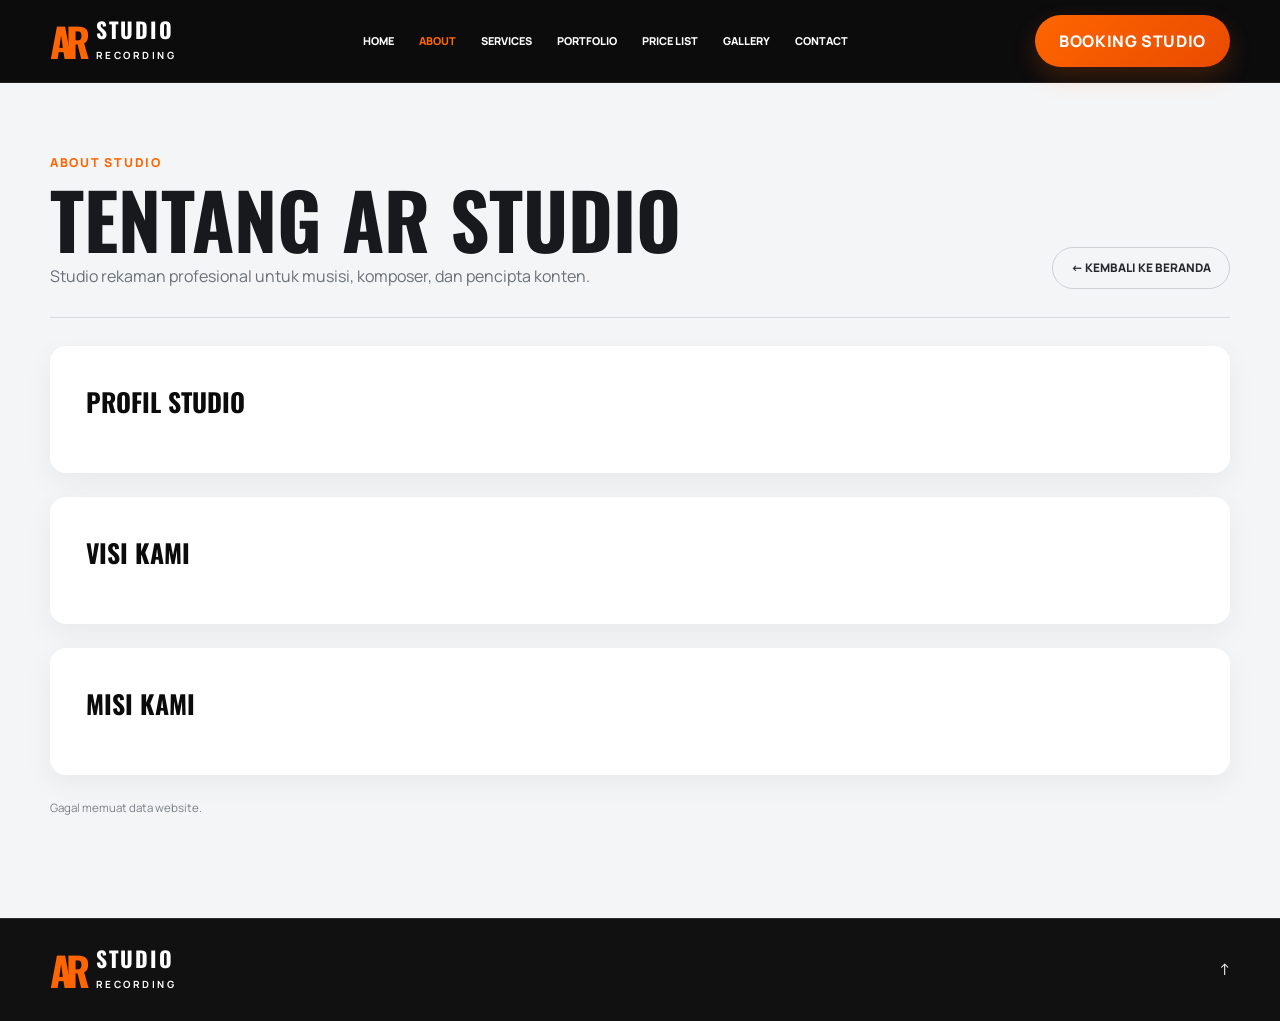
==== about/index.html @ 88e1ffb1 "Add files via upload" ====
<!DOCTYPE html>
<html lang="id">
<head>
  <meta charset="UTF-8">
  <meta name="viewport" content="width=device-width,initial-scale=1,viewport-fit=cover">
  <meta name="theme-color" content="#090909">
  <meta name="description" content="Tentang AR Studio Recording Cirebon.">
  <title>About | AR Studio Recording</title>
  <link rel="preconnect" href="https://fonts.googleapis.com">
  <link rel="preconnect" href="https://fonts.gstatic.com" crossorigin>
  <link href="https://fonts.googleapis.com/css2?family=Manrope:wght@400;500;600;700;800&family=Oswald:wght@500;600;700&display=swap" rel="stylesheet">
  <link rel="stylesheet" href="../css/style.css">
</head>
<body data-page="about" id="top"><div class="loader" id="loader"><div class="loader-mark">AR <small>STUDIO</small></div></div>
<header><div class="wrap nav">
<a class="logo" href="../index.html"><b>AR</b><span>STUDIO<br><small>RECORDING</small></span></a>
<nav class="nav-links" id="navLinks">
<a href="../index.html">Home</a><a class="active" href="../about/">About</a><a href="../services/">Services</a><a href="../portfolio/">Portfolio</a><a href="../prices/">Price List</a><a href="../gallery/">Gallery</a><a href="../index.html#contact">Contact</a>
</nav>
<a class="nav-cta" href="../index.html#booking">Booking Studio</a><button class="menu-btn" id="menuBtn" aria-label="Buka menu">☰</button>
</div></header>
<main class="page-main"><div class="wrap"><div class="detail-hero"><div><div class="eyebrow">About Studio</div><h1>Tentang AR Studio</h1><p>Studio rekaman profesional untuk musisi, komposer, dan pencipta konten.</p></div><a class="back-button" href="../index.html#about">← Kembali ke beranda</a></div><div class="about-detail-card"><h3>Profil Studio</h3><p id="aboutFullDetail"></p></div><div class="about-detail-card"><h3>Visi Kami</h3><p id="aboutVisionText"></p></div><div class="about-detail-card"><h3>Misi Kami</h3><p id="aboutMissionText"></p></div><p class="data-status" id="dataStatus"></p></div></main>
<footer><div class="wrap footer-row"><a class="logo" href="../index.html"><b>AR</b><span>STUDIO<br><small>RECORDING</small></span></a><p id="footerText"></p><a class="socials" href="#top"><span>↑</span></a></div></footer>
<script src="../config.js"></script>
<script src="../js/app.js"></script>
</body></html>
---- css/style.css ----
:root{--orange:#ff6500;--orange2:#ff8a1f;--ink:#0b0b0c;--panel:#151515;--paper:#f4f5f6;--muted:#aaa;--line:rgba(255,255,255,.12);--radius:18px;--shadow:0 18px 55px rgba(0,0,0,.2)}
    *{box-sizing:border-box}html{scroll-behavior:smooth}body{margin:0;background:var(--ink);color:#fff;font-family:Manrope,Arial,sans-serif;line-height:1.55}body.loading{overflow:hidden}a{color:inherit;text-decoration:none}button,input,select,textarea{font:inherit}button{cursor:pointer}.wrap{width:min(1180px,calc(100% - 40px));margin:auto}.section{padding:82px 0}.eyebrow{color:var(--orange);font-size:.77rem;font-weight:800;letter-spacing:.14em;text-transform:uppercase}.section-head{display:flex;align-items:end;justify-content:space-between;gap:24px;margin-bottom:30px}.section-title{font-family:Oswald,sans-serif;font-size:clamp(2rem,4vw,3.1rem);line-height:1;text-transform:uppercase;margin:8px 0 0}.section-copy{color:#687078;max-width:540px}.link-arrow{color:var(--orange);font-size:.8rem;font-weight:800;text-transform:uppercase;letter-spacing:.08em;white-space:nowrap}.link-arrow:hover{color:var(--orange2)}
    .loader{position:fixed;inset:0;z-index:1000;background:#080808;display:grid;place-items:center;transition:.45s}.loader.hidden{opacity:0;visibility:hidden}.loader-mark{font-family:Oswald;font-size:2.3rem;font-weight:800;color:var(--orange);animation:pulse 1s infinite alternate}.loader-mark small{color:#fff;font-size:.8rem;letter-spacing:.2em}@keyframes pulse{to{opacity:.45;transform:scale(.98)}}
    header{position:absolute;z-index:20;top:0;left:0;right:0;border-bottom:1px solid rgba(255,255,255,.08)}.nav{height:82px;display:flex;align-items:center;justify-content:space-between;gap:22px}.logo{display:flex;align-items:center;font-family:Oswald;font-size:1.35rem;font-weight:700;line-height:.9;letter-spacing:.08em}.logo b{color:var(--orange);font-size:2.5rem;letter-spacing:-.15em;margin-right:12px}.logo small{font:700 .62rem Manrope;letter-spacing:.25em}.nav-links{display:flex;align-items:center;gap:25px;font-size:.68rem;font-weight:800;text-transform:uppercase}.nav-links a:hover,.nav-links a.active{color:var(--orange)}.nav-cta,.btn-primary{border:0;border-radius:999px;background:linear-gradient(135deg,var(--orange),#e94b00);color:#fff;font-weight:800;text-transform:uppercase;letter-spacing:.04em;padding:14px 24px;box-shadow:0 10px 25px rgba(255,101,0,.2)}.menu-btn{display:none;background:none;border:0;color:#fff;font-size:1.7rem}
    .hero{min-height:730px;display:flex;align-items:center;position:relative;background:#080808 center/cover no-repeat;isolation:isolate}.hero:before{content:"";position:absolute;inset:0;z-index:-1;background:linear-gradient(90deg,rgba(0,0,0,.96) 0%,rgba(0,0,0,.75) 43%,rgba(0,0,0,.1) 82%),linear-gradient(0deg,#0b0b0c 0%,transparent 30%)}.hero-content{padding-top:92px;max-width:650px}.hero h1{font-family:Oswald,sans-serif;font-size:clamp(3.1rem,7vw,6rem);line-height:.93;letter-spacing:.005em;margin:15px 0 22px;text-transform:uppercase}.hero h1 span{color:var(--orange)}.hero p{font-size:1.06rem;color:#e4e4e4;max-width:500px}.hero-actions{display:flex;gap:14px;flex-wrap:wrap;margin-top:30px}.btn-ghost{border:1px solid rgba(255,255,255,.65);border-radius:999px;background:rgba(0,0,0,.25);color:#fff;padding:13px 23px;font-weight:800;text-transform:uppercase;font-size:.77rem}.btn-ghost:hover{border-color:var(--orange);color:var(--orange)}
    .service-strip{margin-top:-1px;background:linear-gradient(90deg,#121212,#242424,#121212);border-top:1px solid var(--line);border-bottom:1px solid var(--line)}.services{display:grid;grid-template-columns:repeat(5,1fr);padding:24px 0}.service-item{display:grid;grid-template-columns:42px 1fr;gap:13px;padding:7px 24px;border-right:1px solid var(--line)}.service-item:last-child{border:0}.service-icon{color:var(--orange);font-size:1.8rem}.service-item h3{font-size:.8rem;text-transform:uppercase;margin:0 0 6px}.service-item p{font-size:.68rem;color:#c3c3c3;margin:0}
    .portfolio{background:var(--paper);color:#17191c}.portfolio-grid{display:grid;grid-template-columns:1fr 1fr;gap:42px}.subheading{display:flex;align-items:center;justify-content:space-between;border-bottom:1px solid #d5d8dc;padding-bottom:14px;margin-bottom:10px}.subheading h3{font-family:Oswald;font-size:1.35rem;text-transform:uppercase;margin:0}.audio-list{display:grid;gap:6px}.audio-card{display:grid;grid-template-columns:100px 50px 1fr auto;align-items:center;min-height:92px;background:#fff;border:1px solid #dfe2e5;border-radius:10px;overflow:hidden}.audio-cover{width:100%;height:100%;object-fit:cover}.play-audio{width:36px;height:36px;border-radius:50%;border:0;background:var(--orange);color:#fff;margin:auto;display:grid;place-items:center}.audio-info h4{margin:0;font-size:.9rem}.audio-info p{margin:2px 0;color:#777;font-size:.75rem}.waveform{height:22px;margin-top:7px;opacity:.36;background:repeating-linear-gradient(90deg,#222 0 2px,transparent 2px 5px);clip-path:polygon(0 42%,3% 25%,6% 63%,9% 35%,12% 70%,15% 30%,18% 55%,21% 18%,24% 72%,27% 42%,30% 62%,33% 22%,36% 75%,39% 30%,42% 63%,45% 16%,48% 70%,51% 38%,54% 76%,57% 24%,60% 60%,63% 36%,66% 68%,69% 21%,72% 74%,75% 34%,78% 62%,81% 19%,84% 69%,87% 38%,90% 72%,93% 30%,96% 60%,100% 45%,100% 100%,0 100%)}.audio-duration{font-size:.62rem;background:#151515;color:#fff;padding:3px 5px;margin-right:9px}.video-grid{display:grid;grid-template-columns:repeat(2,1fr);gap:12px}.video-card{cursor:pointer}.video-thumb{position:relative;aspect-ratio:16/11;border-radius:10px;overflow:hidden;background:#222}.video-thumb img{width:100%;height:100%;object-fit:cover;transition:.5s}.video-card:hover img{transform:scale(1.04)}.video-play{position:absolute;inset:50% auto auto 50%;transform:translate(-50%,-50%);width:54px;height:54px;border:1px solid #fff;border-radius:50%;background:rgba(0,0,0,.55);color:#fff;display:grid;place-items:center;font-size:1.2rem}.video-card h4{font-size:.88rem;margin:10px 0 0}.video-card p{font-size:.72rem;color:#70757b;margin:2px 0}
    .prices{background:#0b0b0c;background-image:linear-gradient(rgba(255,255,255,.025) 1px,transparent 1px),linear-gradient(90deg,rgba(255,255,255,.025) 1px,transparent 1px);background-size:34px 34px}.price-grid{display:grid;grid-template-columns:repeat(5,1fr);gap:14px}.price-card{padding:26px 22px;background:linear-gradient(145deg,#242424,#131313);border:1px solid rgba(255,255,255,.15);border-radius:10px;transition:.25s}.price-card:hover{transform:translateY(-5px);border-color:var(--orange)}.price-card h3{text-align:center;font-size:.85rem;text-transform:uppercase}.starting{text-align:center;color:#aaa;font-size:.67rem}.amount{text-align:center;color:#ffc15c;font-weight:800;font-size:1.45rem}.amount small{font-size:.68rem;color:#ddd;font-weight:500}.features{list-style:none;padding:15px 0;margin:0;border-top:1px solid var(--line)}.features li{font-size:.68rem;color:#ddd;margin:9px 0}.features li:before{content:'✓';color:#ffbd45;margin-right:8px}.price-actions{display:grid;grid-template-columns:1fr 1fr;gap:8px}.price-action{width:100%;border-radius:6px;padding:10px 7px;font-size:.64rem;font-weight:800;text-transform:uppercase}.detail-price-btn{border:1px solid rgba(255,255,255,.3);background:transparent;color:#fff}.detail-price-btn:hover{border-color:var(--orange);color:var(--orange)}.booking-price-btn{border:0;background:linear-gradient(90deg,#d8570b,#f07824);color:#fff}
    .gallery{background:#fff;color:#16191d}.gallery-grid{display:grid;grid-template-columns:repeat(12,1fr);grid-auto-rows:180px;gap:12px}.gallery-card{grid-column:span 4;border-radius:12px;overflow:hidden;position:relative}.gallery-card:nth-child(1),.gallery-card:nth-child(5){grid-column:span 6}.gallery-card img{width:100%;height:100%;object-fit:cover;transition:.5s}.gallery-card:hover img{transform:scale(1.06)}.gallery-card span{position:absolute;left:14px;bottom:12px;background:rgba(0,0,0,.7);color:#fff;padding:6px 10px;border-radius:6px;font-size:.7rem;font-weight:700}
    .contact{background:#eef0f2;color:#16191d}.contact-grid{display:grid;grid-template-columns:.8fr 1.2fr 1.15fr;gap:30px;align-items:stretch}.contact-info h3,.booking h3{font-family:Oswald;font-size:1.5rem;text-transform:uppercase;margin:0 0 22px}.info-row{display:grid;grid-template-columns:28px 1fr;gap:9px;margin:19px 0}.info-row b{font-size:.78rem}.info-row p{font-size:.73rem;color:#51575d;margin:3px 0}.map{min-height:380px;border-radius:10px;overflow:hidden;border:5px solid #fff;box-shadow:var(--shadow)}.map iframe{width:100%;height:100%;border:0}.booking-form{display:grid;grid-template-columns:1fr 1fr;gap:10px}.booking-form .full{grid-column:1/-1}.booking-form input,.booking-form select,.booking-form textarea{width:100%;border:1px solid #d5d8dc;background:rgba(255,255,255,.7);padding:13px;border-radius:7px;outline:0;color:#202328;font-size:.78rem}.booking-form textarea{height:84px;resize:vertical}.booking-form input:focus,.booking-form select:focus,.booking-form textarea:focus{border-color:var(--orange);box-shadow:0 0 0 3px rgba(255,101,0,.1)}.submit{grid-column:1/-1;border:0;border-radius:6px;background:linear-gradient(90deg,#f15a00,#ff7900);color:#fff;padding:14px;font-weight:800;text-transform:uppercase}.submit:disabled{opacity:.55}.form-status{grid-column:1/-1;font-size:.74rem;min-height:20px;margin:0}.form-status.ok{color:#16803b}.form-status.error{color:#c82d2d}
    footer{padding:30px 0;background:#111;border-top:1px solid var(--line)}.footer-row{display:flex;align-items:center;justify-content:space-between;gap:20px}.footer-row p{font-size:.72rem;color:#aaa}.socials{display:flex;gap:9px}.socials a{width:36px;height:36px;border-radius:50%;display:grid;place-items:center;border:1px solid #555;font-size:.68rem;font-weight:800}.socials a:hover{background:var(--orange);border-color:var(--orange)}
    .modal{position:fixed;inset:0;z-index:100;background:rgba(0,0,0,.88);display:none;align-items:center;justify-content:center;padding:20px}.modal.open{display:flex}.modal-inner{position:relative;width:min(960px,100%);aspect-ratio:16/9;background:#000}.modal iframe{width:100%;height:100%;border:0}.modal-close{position:absolute;right:-4px;top:-48px;border:0;background:none;color:#fff;font-size:2rem}
    .service-modal-card{position:relative;width:min(620px,100%);max-height:min(760px,88vh);overflow:auto;background:#fff;color:#1b1d20;border-radius:18px;padding:34px;box-shadow:0 30px 90px rgba(0,0,0,.5)}.service-modal-close{position:absolute;right:18px;top:14px;border:0;background:none;color:#555;font-size:2rem;line-height:1}.service-modal-label{color:var(--orange);font-size:.7rem;font-weight:800;text-transform:uppercase;letter-spacing:.12em}.service-modal-card h2{font-family:Oswald,sans-serif;text-transform:uppercase;font-size:2.2rem;line-height:1;margin:8px 40px 10px 0}.service-modal-price{color:#e65b05;font-size:1.35rem;font-weight:800;margin-bottom:18px}.service-modal-price small{font-size:.72rem;color:#73787d}.service-modal-description{color:#60666c;font-size:.88rem}.service-modal-card h3{font-size:.78rem;text-transform:uppercase;margin:24px 0 9px}.service-detail-list{list-style:none;padding:0;margin:0;display:grid;gap:8px}.service-detail-list li{font-size:.82rem;padding:9px 11px;background:#f3f4f5;border-radius:8px}.service-detail-list li:before{content:'✓';color:var(--orange);font-weight:800;margin-right:9px}.service-modal-notes{font-size:.76rem;color:#666;border-left:3px solid var(--orange);padding:9px 12px;background:#fff7f1}.service-modal-booking{width:100%;margin-top:22px;border:0;border-radius:8px;background:linear-gradient(90deg,#e95600,#ff7900);color:#fff;padding:13px;font-weight:800;text-transform:uppercase}
    .detail-page header{position:relative;background:#0c0c0d}.detail-page #homePage{display:none}.detail-view{display:none;min-height:calc(100vh - 82px);background:#f4f5f6;color:#17191c;padding:70px 0 90px}.detail-view.active{display:block}.detail-hero{display:flex;align-items:end;justify-content:space-between;gap:24px;padding-bottom:28px;margin-bottom:28px;border-bottom:1px solid #d7dade}.detail-hero h1{font-family:Oswald,sans-serif;font-size:clamp(2.7rem,6vw,5.4rem);line-height:.94;text-transform:uppercase;margin:10px 0}.detail-hero p{color:#697078;max-width:600px;margin:0}.back-button{display:inline-flex;align-items:center;gap:8px;border:1px solid #cbd0d5;border-radius:999px;padding:11px 18px;font-size:.74rem;font-weight:800;text-transform:uppercase;color:#262a2e}.back-button:hover{border-color:var(--orange);color:var(--orange)}.detail-audio-grid{display:grid;grid-template-columns:repeat(2,1fr);gap:12px}.detail-video-grid{display:grid;grid-template-columns:repeat(3,1fr);gap:22px}.detail-price-grid{display:grid;grid-template-columns:repeat(3,1fr);gap:18px}.detail-price-grid .price-card{min-height:100%;display:flex;flex-direction:column}.detail-price-grid .features{flex:1}.empty-state{grid-column:1/-1;padding:50px 20px;text-align:center;border:1px dashed #c9cdd1;border-radius:14px;color:#777}
    .about-detail-card{background:#fff;border-radius:16px;padding:36px;box-shadow:0 10px 30px rgba(0,0,0,.05);margin-bottom:24px}.about-detail-card h3{font-family:Oswald;font-size:1.6rem;text-transform:uppercase;margin:0 0 14px;color:var(--ink)}.about-detail-card p{color:#4a5056;font-size:.95rem;line-height:1.75;white-space:pre-line}
    .service-page-grid{display:grid;grid-template-columns:repeat(2,1fr);gap:18px}.service-page-card{background:#fff;border:1px solid #e0e3e6;border-radius:16px;padding:28px;display:grid;grid-template-columns:58px 1fr;gap:18px;box-shadow:0 10px 30px rgba(0,0,0,.04)}.service-page-icon{width:54px;height:54px;border-radius:14px;background:#fff3e9;color:var(--orange);display:grid;place-items:center;font-size:1.8rem}.service-page-card h3{font-family:Oswald,sans-serif;font-size:1.55rem;text-transform:uppercase;margin:0 0 8px}.service-page-card p{color:#60666c;font-size:.88rem;margin:0 0 18px}.service-page-booking{border:0;border-radius:999px;background:linear-gradient(135deg,var(--orange),#e94b00);color:#fff;padding:11px 18px;font-size:.72rem;font-weight:800;text-transform:uppercase}.portfolio-detail-section{margin-top:36px}.portfolio-detail-section:first-of-type{margin-top:0}.portfolio-detail-heading{display:flex;align-items:end;justify-content:space-between;gap:20px;border-bottom:1px solid #d7dade;padding-bottom:14px;margin-bottom:20px}.portfolio-detail-heading h2{font-family:Oswald,sans-serif;font-size:2rem;text-transform:uppercase;margin:0}.portfolio-detail-heading p{color:#737980;font-size:.82rem;margin:0}.gallery-filter{display:flex;flex-wrap:wrap;gap:9px;margin-bottom:26px}.gallery-filter button{border:1px solid #cfd4d8;background:#fff;color:#34393e;border-radius:999px;padding:9px 15px;font-size:.7rem;font-weight:800;text-transform:uppercase}.gallery-filter button.active,.gallery-filter button:hover{background:var(--orange);border-color:var(--orange);color:#fff}.detail-gallery-grid{display:grid;grid-template-columns:repeat(3,1fr);gap:14px}.detail-gallery-card{border-radius:14px;overflow:hidden;position:relative;aspect-ratio:4/3;background:#ddd}.detail-gallery-card img{width:100%;height:100%;object-fit:cover;transition:.45s}.detail-gallery-card:hover img{transform:scale(1.04)}.detail-gallery-card figcaption{position:absolute;left:12px;right:12px;bottom:12px;background:rgba(0,0,0,.72);color:#fff;border-radius:8px;padding:9px 11px;font-size:.75rem;font-weight:700}.detail-gallery-card figcaption small{display:block;color:#ffb27d;font-size:.62rem;text-transform:uppercase;margin-top:2px}
    @media(max-width:1000px){.nav-links{position:fixed;inset:82px 0 auto 0;background:#0d0d0e;padding:24px 30px;display:none;flex-direction:column;align-items:flex-start}.nav-links.open{display:flex}.nav-cta{display:none}.menu-btn{display:block}.services{grid-template-columns:repeat(2,1fr)}.service-item{border-bottom:1px solid var(--line)}.service-item:last-child{grid-column:1/-1}.portfolio-grid{grid-template-columns:1fr}.price-grid{grid-template-columns:repeat(3,1fr)}.contact-grid{grid-template-columns:1fr 1fr}.contact-info{grid-column:1/-1}.map{min-height:330px}.detail-video-grid,.detail-price-grid,.detail-gallery-grid,.service-page-grid{grid-template-columns:repeat(2,1fr)}}
    @media(max-width:680px){.wrap{width:min(100% - 28px,1180px)}.section{padding:62px 0}.hero{min-height:680px;background-position:62% center}.hero:before{background:linear-gradient(90deg,rgba(0,0,0,.95),rgba(0,0,0,.55)),linear-gradient(0deg,#0b0b0c,transparent 40%)}.hero h1{font-size:3.25rem}.services{grid-template-columns:1fr}.service-item,.service-item:last-child{grid-column:auto;border-right:0}.section-head{align-items:flex-start;flex-direction:column}.audio-card{grid-template-columns:80px 46px 1fr}.audio-duration{display:none}.video-grid{grid-template-columns:1fr}.price-grid{grid-template-columns:1fr}.gallery-grid{grid-auto-rows:150px}.gallery-card,.gallery-card:nth-child(1),.gallery-card:nth-child(5){grid-column:span 6}.contact-grid{grid-template-columns:1fr}.contact-info,.map,.booking{grid-column:auto}.booking-form{grid-template-columns:1fr}.booking-form .full,.submit{grid-column:auto}.footer-row{flex-direction:column;align-items:flex-start}.detail-hero{align-items:flex-start;flex-direction:column}.detail-audio-grid,.detail-video-grid,.detail-price-grid,.detail-gallery-grid,.service-page-grid{grid-template-columns:1fr}.detail-view{padding-top:48px}}

/* Multipage GitHub Pages */
body[data-page]:not([data-page="home"]) header{position:relative;background:#0c0c0d}
.page-main{min-height:calc(100vh - 82px);background:#f4f5f6;color:#17191c;padding:70px 0 90px}
.page-main.prices-page{background:#0b0b0c;color:#fff}
.page-main.prices-page .detail-hero{border-bottom-color:rgba(255,255,255,.14)}
.page-main.prices-page .detail-hero p{color:#aeb4ba}
.page-main.prices-page .back-button{color:#fff;border-color:rgba(255,255,255,.25)}
.page-main.prices-page .empty-state{color:#aaa;border-color:rgba(255,255,255,.2)}
.nav-links a.active{color:var(--orange)}
.data-status{min-height:18px;font-size:.72rem;color:#7a8086;margin-top:14px}
.skeleton{animation:skeletonPulse 1.1s ease-in-out infinite alternate;background:linear-gradient(90deg,#eceff1,#f6f7f8,#eceff1);border-radius:10px;min-height:90px}
@keyframes skeletonPulse{to{opacity:.55}}
.load-more-wrap{text-align:center;margin-top:26px}.load-more{border:1px solid #cbd0d5;background:#fff;color:#24282c;border-radius:999px;padding:11px 18px;font-weight:800;text-transform:uppercase;font-size:.72rem}.load-more:hover{border-color:var(--orange);color:var(--orange)}
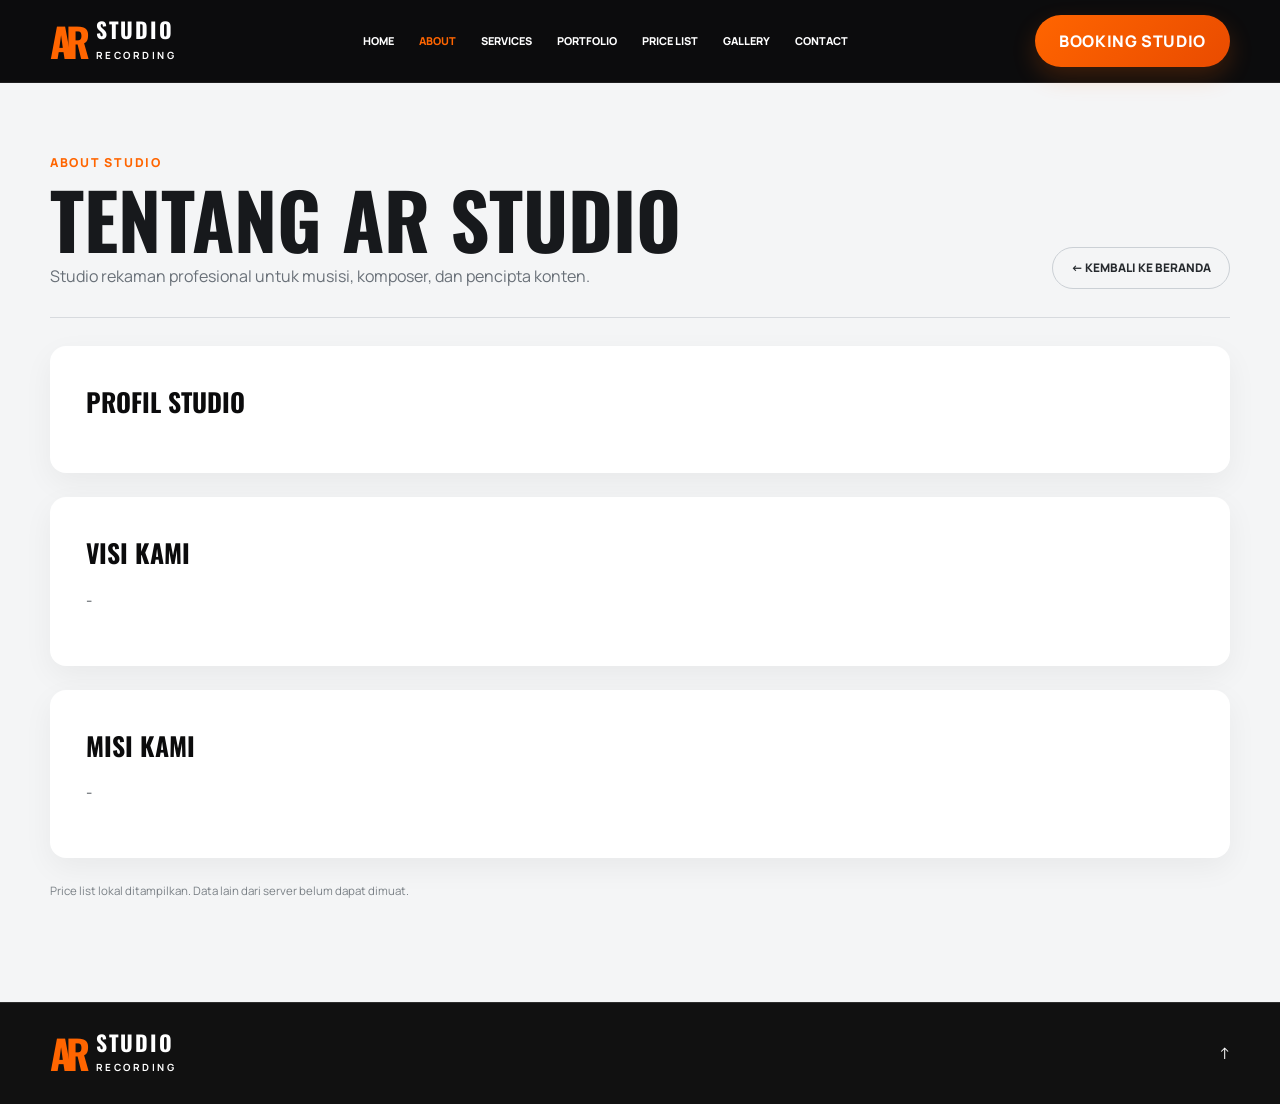
==== commit 614a7bd9: "Update Audio URL" ====
--- a/about/index.html
+++ b/about/index.html
@@ -9,7 +9,7 @@
   <link rel="preconnect" href="https://fonts.googleapis.com">
   <link rel="preconnect" href="https://fonts.gstatic.com" crossorigin>
   <link href="https://fonts.googleapis.com/css2?family=Manrope:wght@400;500;600;700;800&family=Oswald:wght@500;600;700&display=swap" rel="stylesheet">
-  <link rel="stylesheet" href="../css/style.css">
+  <link rel="stylesheet" href="../css/style.css?v=6">
 </head>
 <body data-page="about" id="top"><div class="loader" id="loader"><div class="loader-mark">AR <small>STUDIO</small></div></div>
 <header><div class="wrap nav">
@@ -21,6 +21,6 @@
 </div></header>
 <main class="page-main"><div class="wrap"><div class="detail-hero"><div><div class="eyebrow">About Studio</div><h1>Tentang AR Studio</h1><p>Studio rekaman profesional untuk musisi, komposer, dan pencipta konten.</p></div><a class="back-button" href="../index.html#about">← Kembali ke beranda</a></div><div class="about-detail-card"><h3>Profil Studio</h3><p id="aboutFullDetail"></p></div><div class="about-detail-card"><h3>Visi Kami</h3><p id="aboutVisionText"></p></div><div class="about-detail-card"><h3>Misi Kami</h3><p id="aboutMissionText"></p></div><p class="data-status" id="dataStatus"></p></div></main>
 <footer><div class="wrap footer-row"><a class="logo" href="../index.html"><b>AR</b><span>STUDIO<br><small>RECORDING</small></span></a><p id="footerText"></p><a class="socials" href="#top"><span>↑</span></a></div></footer>
-<script src="../config.js"></script>
-<script src="../js/app.js"></script>
+<script src="../config.js?v=6"></script>
+<script src="../js/app.js?v=6"></script>
 </body></html>
--- a/css/style.css
+++ b/css/style.css
@@ -4,7 +4,7 @@
     header{position:absolute;z-index:20;top:0;left:0;right:0;border-bottom:1px solid rgba(255,255,255,.08)}.nav{height:82px;display:flex;align-items:center;justify-content:space-between;gap:22px}.logo{display:flex;align-items:center;font-family:Oswald;font-size:1.35rem;font-weight:700;line-height:.9;letter-spacing:.08em}.logo b{color:var(--orange);font-size:2.5rem;letter-spacing:-.15em;margin-right:12px}.logo small{font:700 .62rem Manrope;letter-spacing:.25em}.nav-links{display:flex;align-items:center;gap:25px;font-size:.68rem;font-weight:800;text-transform:uppercase}.nav-links a:hover,.nav-links a.active{color:var(--orange)}.nav-cta,.btn-primary{border:0;border-radius:999px;background:linear-gradient(135deg,var(--orange),#e94b00);color:#fff;font-weight:800;text-transform:uppercase;letter-spacing:.04em;padding:14px 24px;box-shadow:0 10px 25px rgba(255,101,0,.2)}.menu-btn{display:none;background:none;border:0;color:#fff;font-size:1.7rem}
     .hero{min-height:730px;display:flex;align-items:center;position:relative;background:#080808 center/cover no-repeat;isolation:isolate}.hero:before{content:"";position:absolute;inset:0;z-index:-1;background:linear-gradient(90deg,rgba(0,0,0,.96) 0%,rgba(0,0,0,.75) 43%,rgba(0,0,0,.1) 82%),linear-gradient(0deg,#0b0b0c 0%,transparent 30%)}.hero-content{padding-top:92px;max-width:650px}.hero h1{font-family:Oswald,sans-serif;font-size:clamp(3.1rem,7vw,6rem);line-height:.93;letter-spacing:.005em;margin:15px 0 22px;text-transform:uppercase}.hero h1 span{color:var(--orange)}.hero p{font-size:1.06rem;color:#e4e4e4;max-width:500px}.hero-actions{display:flex;gap:14px;flex-wrap:wrap;margin-top:30px}.btn-ghost{border:1px solid rgba(255,255,255,.65);border-radius:999px;background:rgba(0,0,0,.25);color:#fff;padding:13px 23px;font-weight:800;text-transform:uppercase;font-size:.77rem}.btn-ghost:hover{border-color:var(--orange);color:var(--orange)}
     .service-strip{margin-top:-1px;background:linear-gradient(90deg,#121212,#242424,#121212);border-top:1px solid var(--line);border-bottom:1px solid var(--line)}.services{display:grid;grid-template-columns:repeat(5,1fr);padding:24px 0}.service-item{display:grid;grid-template-columns:42px 1fr;gap:13px;padding:7px 24px;border-right:1px solid var(--line)}.service-item:last-child{border:0}.service-icon{color:var(--orange);font-size:1.8rem}.service-item h3{font-size:.8rem;text-transform:uppercase;margin:0 0 6px}.service-item p{font-size:.68rem;color:#c3c3c3;margin:0}
-    .portfolio{background:var(--paper);color:#17191c}.portfolio-grid{display:grid;grid-template-columns:1fr 1fr;gap:42px}.subheading{display:flex;align-items:center;justify-content:space-between;border-bottom:1px solid #d5d8dc;padding-bottom:14px;margin-bottom:10px}.subheading h3{font-family:Oswald;font-size:1.35rem;text-transform:uppercase;margin:0}.audio-list{display:grid;gap:6px}.audio-card{display:grid;grid-template-columns:100px 50px 1fr auto;align-items:center;min-height:92px;background:#fff;border:1px solid #dfe2e5;border-radius:10px;overflow:hidden}.audio-cover{width:100%;height:100%;object-fit:cover}.play-audio{width:36px;height:36px;border-radius:50%;border:0;background:var(--orange);color:#fff;margin:auto;display:grid;place-items:center}.audio-info h4{margin:0;font-size:.9rem}.audio-info p{margin:2px 0;color:#777;font-size:.75rem}.waveform{height:22px;margin-top:7px;opacity:.36;background:repeating-linear-gradient(90deg,#222 0 2px,transparent 2px 5px);clip-path:polygon(0 42%,3% 25%,6% 63%,9% 35%,12% 70%,15% 30%,18% 55%,21% 18%,24% 72%,27% 42%,30% 62%,33% 22%,36% 75%,39% 30%,42% 63%,45% 16%,48% 70%,51% 38%,54% 76%,57% 24%,60% 60%,63% 36%,66% 68%,69% 21%,72% 74%,75% 34%,78% 62%,81% 19%,84% 69%,87% 38%,90% 72%,93% 30%,96% 60%,100% 45%,100% 100%,0 100%)}.audio-duration{font-size:.62rem;background:#151515;color:#fff;padding:3px 5px;margin-right:9px}.video-grid{display:grid;grid-template-columns:repeat(2,1fr);gap:12px}.video-card{cursor:pointer}.video-thumb{position:relative;aspect-ratio:16/11;border-radius:10px;overflow:hidden;background:#222}.video-thumb img{width:100%;height:100%;object-fit:cover;transition:.5s}.video-card:hover img{transform:scale(1.04)}.video-play{position:absolute;inset:50% auto auto 50%;transform:translate(-50%,-50%);width:54px;height:54px;border:1px solid #fff;border-radius:50%;background:rgba(0,0,0,.55);color:#fff;display:grid;place-items:center;font-size:1.2rem}.video-card h4{font-size:.88rem;margin:10px 0 0}.video-card p{font-size:.72rem;color:#70757b;margin:2px 0}
+    .portfolio{background:var(--paper);color:#17191c}.portfolio-grid{display:grid;grid-template-columns:1fr 1fr;gap:42px}.subheading{display:flex;align-items:center;justify-content:space-between;border-bottom:1px solid #d5d8dc;padding-bottom:14px;margin-bottom:10px}.subheading h3{font-family:Oswald;font-size:1.35rem;text-transform:uppercase;margin:0}.audio-list{display:grid;gap:6px}.audio-card{display:grid;grid-template-columns:100px 50px 1fr auto;align-items:center;min-height:92px;background:#fff;border:1px solid #dfe2e5;border-radius:10px;overflow:hidden}.audio-cover{width:100%;height:100%;object-fit:cover}.play-audio{width:36px;height:36px;border-radius:50%;border:0;background:var(--orange);color:#fff;margin:auto;display:grid;place-items:center}.audio-info h4{margin:0;font-size:.9rem}.audio-info p{margin:2px 0;color:#777;font-size:.75rem}.waveform{height:22px;margin-top:7px;opacity:.36;background:repeating-linear-gradient(90deg,#222 0 2px,transparent 2px 5px);clip-path:polygon(0 42%,3% 25%,6% 63%,9% 35%,12% 70%,15% 30%,18% 55%,21% 18%,24% 72%,27% 42%,30% 62%,33% 22%,36% 75%,39% 30%,42% 63%,45% 16%,48% 70%,51% 38%,54% 76%,57% 24%,60% 60%,63% 36%,66% 68%,69% 21%,72% 74%,75% 34%,78% 62%,81% 19%,84% 69%,87% 38%,90% 72%,93% 30%,96% 60%,100% 45%,100% 100%,0 100%)}.audio-duration{font-size:.62rem;background:#151515;color:#fff;padding:3px 5px;margin-right:9px}.drive-audio-player{grid-column:1/-1;width:100%;border-top:1px solid #e7e7e7;background:#f7f7f7}.drive-audio-player[hidden]{display:none}.drive-audio-player iframe{display:block;width:100%;height:110px;border:0;background:#fff}.video-grid{display:grid;grid-template-columns:repeat(2,1fr);gap:12px}.video-card{cursor:pointer}.video-thumb{position:relative;aspect-ratio:16/11;border-radius:10px;overflow:hidden;background:#222}.video-thumb img{width:100%;height:100%;object-fit:cover;transition:.5s}.video-card:hover img{transform:scale(1.04)}.video-play{position:absolute;inset:50% auto auto 50%;transform:translate(-50%,-50%);width:54px;height:54px;border:1px solid #fff;border-radius:50%;background:rgba(0,0,0,.55);color:#fff;display:grid;place-items:center;font-size:1.2rem}.video-card h4{font-size:.88rem;margin:10px 0 0}.video-card p{font-size:.72rem;color:#70757b;margin:2px 0}
     .prices{background:#0b0b0c;background-image:linear-gradient(rgba(255,255,255,.025) 1px,transparent 1px),linear-gradient(90deg,rgba(255,255,255,.025) 1px,transparent 1px);background-size:34px 34px}.price-grid{display:grid;grid-template-columns:repeat(5,1fr);gap:14px}.price-card{padding:26px 22px;background:linear-gradient(145deg,#242424,#131313);border:1px solid rgba(255,255,255,.15);border-radius:10px;transition:.25s}.price-card:hover{transform:translateY(-5px);border-color:var(--orange)}.price-card h3{text-align:center;font-size:.85rem;text-transform:uppercase}.starting{text-align:center;color:#aaa;font-size:.67rem}.amount{text-align:center;color:#ffc15c;font-weight:800;font-size:1.45rem}.amount small{font-size:.68rem;color:#ddd;font-weight:500}.features{list-style:none;padding:15px 0;margin:0;border-top:1px solid var(--line)}.features li{font-size:.68rem;color:#ddd;margin:9px 0}.features li:before{content:'✓';color:#ffbd45;margin-right:8px}.price-actions{display:grid;grid-template-columns:1fr 1fr;gap:8px}.price-action{width:100%;border-radius:6px;padding:10px 7px;font-size:.64rem;font-weight:800;text-transform:uppercase}.detail-price-btn{border:1px solid rgba(255,255,255,.3);background:transparent;color:#fff}.detail-price-btn:hover{border-color:var(--orange);color:var(--orange)}.booking-price-btn{border:0;background:linear-gradient(90deg,#d8570b,#f07824);color:#fff}
     .gallery{background:#fff;color:#16191d}.gallery-grid{display:grid;grid-template-columns:repeat(12,1fr);grid-auto-rows:180px;gap:12px}.gallery-card{grid-column:span 4;border-radius:12px;overflow:hidden;position:relative}.gallery-card:nth-child(1),.gallery-card:nth-child(5){grid-column:span 6}.gallery-card img{width:100%;height:100%;object-fit:cover;transition:.5s}.gallery-card:hover img{transform:scale(1.06)}.gallery-card span{position:absolute;left:14px;bottom:12px;background:rgba(0,0,0,.7);color:#fff;padding:6px 10px;border-radius:6px;font-size:.7rem;font-weight:700}
     .contact{background:#eef0f2;color:#16191d}.contact-grid{display:grid;grid-template-columns:.8fr 1.2fr 1.15fr;gap:30px;align-items:stretch}.contact-info h3,.booking h3{font-family:Oswald;font-size:1.5rem;text-transform:uppercase;margin:0 0 22px}.info-row{display:grid;grid-template-columns:28px 1fr;gap:9px;margin:19px 0}.info-row b{font-size:.78rem}.info-row p{font-size:.73rem;color:#51575d;margin:3px 0}.map{min-height:380px;border-radius:10px;overflow:hidden;border:5px solid #fff;box-shadow:var(--shadow)}.map iframe{width:100%;height:100%;border:0}.booking-form{display:grid;grid-template-columns:1fr 1fr;gap:10px}.booking-form .full{grid-column:1/-1}.booking-form input,.booking-form select,.booking-form textarea{width:100%;border:1px solid #d5d8dc;background:rgba(255,255,255,.7);padding:13px;border-radius:7px;outline:0;color:#202328;font-size:.78rem}.booking-form textarea{height:84px;resize:vertical}.booking-form input:focus,.booking-form select:focus,.booking-form textarea:focus{border-color:var(--orange);box-shadow:0 0 0 3px rgba(255,101,0,.1)}.submit{grid-column:1/-1;border:0;border-radius:6px;background:linear-gradient(90deg,#f15a00,#ff7900);color:#fff;padding:14px;font-weight:800;text-transform:uppercase}.submit:disabled{opacity:.55}.form-status{grid-column:1/-1;font-size:.74rem;min-height:20px;margin:0}.form-status.ok{color:#16803b}.form-status.error{color:#c82d2d}
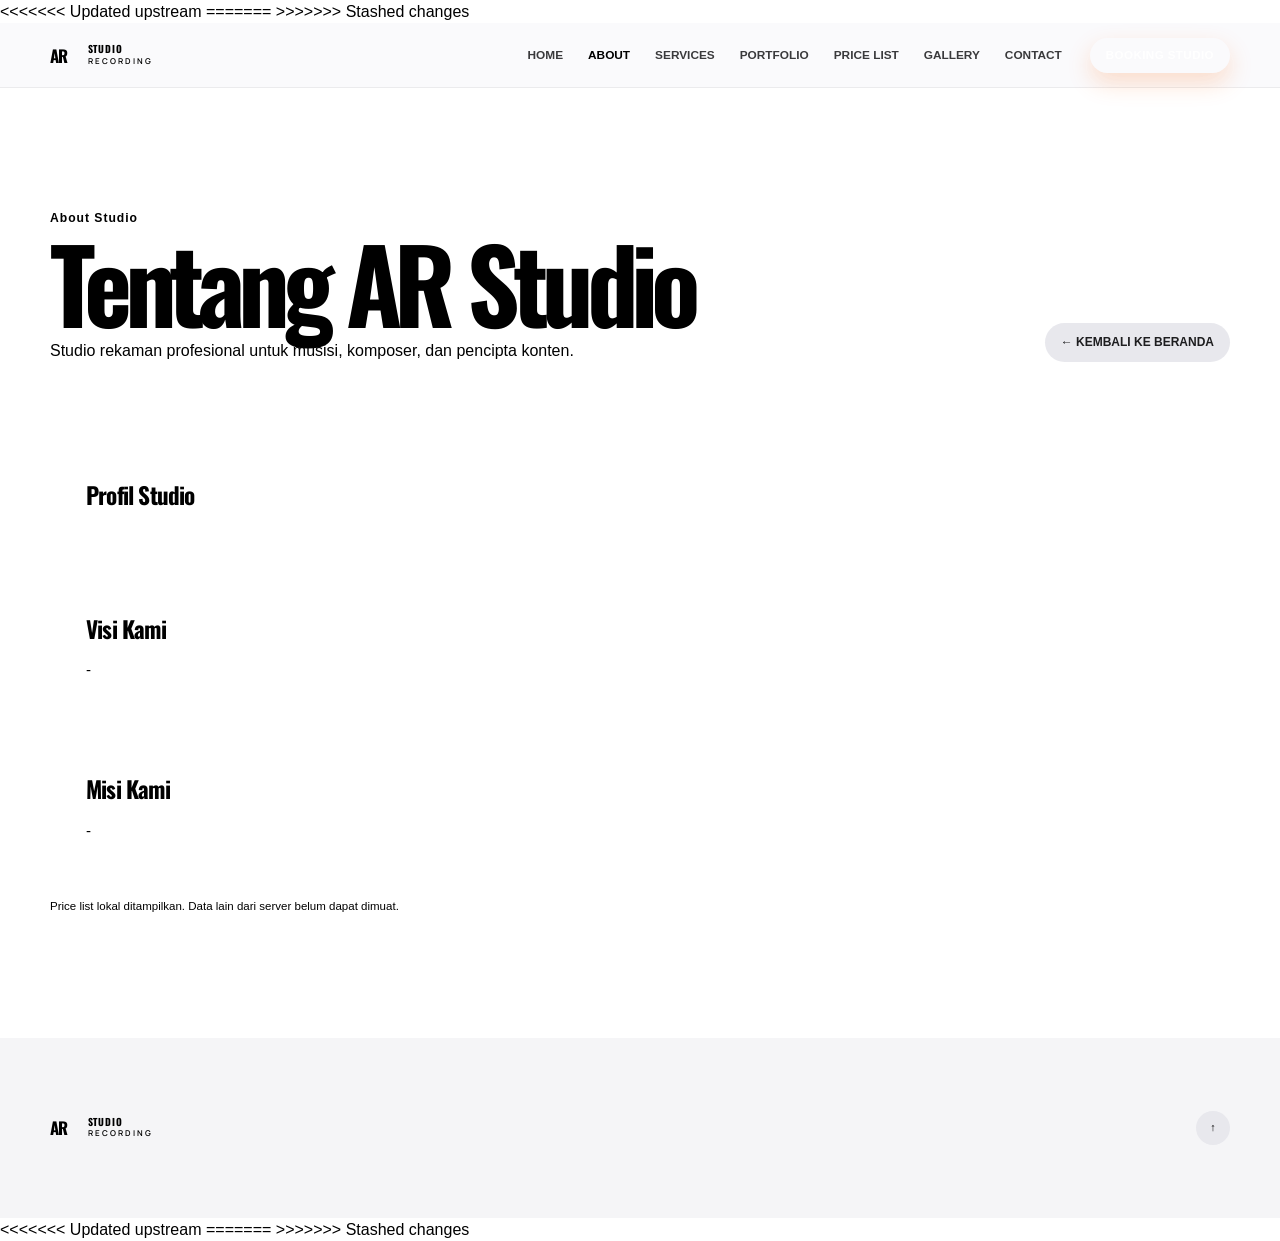
==== commit f45a98ce: "test clean look" ====
--- a/about/index.html
+++ b/about/index.html
@@ -3,13 +3,17 @@
 <head>
   <meta charset="UTF-8">
   <meta name="viewport" content="width=device-width,initial-scale=1,viewport-fit=cover">
-  <meta name="theme-color" content="#090909">
+  <meta name="theme-color" content="#f5f5f7">
   <meta name="description" content="Tentang AR Studio Recording Cirebon.">
   <title>About | AR Studio Recording</title>
   <link rel="preconnect" href="https://fonts.googleapis.com">
   <link rel="preconnect" href="https://fonts.gstatic.com" crossorigin>
   <link href="https://fonts.googleapis.com/css2?family=Manrope:wght@400;500;600;700;800&family=Oswald:wght@500;600;700&display=swap" rel="stylesheet">
+<<<<<<< Updated upstream
   <link rel="stylesheet" href="../css/style.css?v=6">
+=======
+  <link rel="stylesheet" href="../css/style.css?v=8">
+>>>>>>> Stashed changes
 </head>
 <body data-page="about" id="top"><div class="loader" id="loader"><div class="loader-mark">AR <small>STUDIO</small></div></div>
 <header><div class="wrap nav">
@@ -21,6 +25,11 @@
 </div></header>
 <main class="page-main"><div class="wrap"><div class="detail-hero"><div><div class="eyebrow">About Studio</div><h1>Tentang AR Studio</h1><p>Studio rekaman profesional untuk musisi, komposer, dan pencipta konten.</p></div><a class="back-button" href="../index.html#about">← Kembali ke beranda</a></div><div class="about-detail-card"><h3>Profil Studio</h3><p id="aboutFullDetail"></p></div><div class="about-detail-card"><h3>Visi Kami</h3><p id="aboutVisionText"></p></div><div class="about-detail-card"><h3>Misi Kami</h3><p id="aboutMissionText"></p></div><p class="data-status" id="dataStatus"></p></div></main>
 <footer><div class="wrap footer-row"><a class="logo" href="../index.html"><b>AR</b><span>STUDIO<br><small>RECORDING</small></span></a><p id="footerText"></p><a class="socials" href="#top"><span>↑</span></a></div></footer>
+<<<<<<< Updated upstream
 <script src="../config.js?v=6"></script>
 <script src="../js/app.js?v=6"></script>
+=======
+<script src="../config.js?v=8"></script>
+<script src="../js/app.js?v=8"></script>
+>>>>>>> Stashed changes
 </body></html>
--- a/css/style.css
+++ b/css/style.css
@@ -1,3 +1,4 @@
+<<<<<<< Updated upstream
 :root{--orange:#ff6500;--orange2:#ff8a1f;--ink:#0b0b0c;--panel:#151515;--paper:#f4f5f6;--muted:#aaa;--line:rgba(255,255,255,.12);--radius:18px;--shadow:0 18px 55px rgba(0,0,0,.2)}
     *{box-sizing:border-box}html{scroll-behavior:smooth}body{margin:0;background:var(--ink);color:#fff;font-family:Manrope,Arial,sans-serif;line-height:1.55}body.loading{overflow:hidden}a{color:inherit;text-decoration:none}button,input,select,textarea{font:inherit}button{cursor:pointer}.wrap{width:min(1180px,calc(100% - 40px));margin:auto}.section{padding:82px 0}.eyebrow{color:var(--orange);font-size:.77rem;font-weight:800;letter-spacing:.14em;text-transform:uppercase}.section-head{display:flex;align-items:end;justify-content:space-between;gap:24px;margin-bottom:30px}.section-title{font-family:Oswald,sans-serif;font-size:clamp(2rem,4vw,3.1rem);line-height:1;text-transform:uppercase;margin:8px 0 0}.section-copy{color:#687078;max-width:540px}.link-arrow{color:var(--orange);font-size:.8rem;font-weight:800;text-transform:uppercase;letter-spacing:.08em;white-space:nowrap}.link-arrow:hover{color:var(--orange2)}
     .loader{position:fixed;inset:0;z-index:1000;background:#080808;display:grid;place-items:center;transition:.45s}.loader.hidden{opacity:0;visibility:hidden}.loader-mark{font-family:Oswald;font-size:2.3rem;font-weight:800;color:var(--orange);animation:pulse 1s infinite alternate}.loader-mark small{color:#fff;font-size:.8rem;letter-spacing:.2em}@keyframes pulse{to{opacity:.45;transform:scale(.98)}}
@@ -30,3 +31,313 @@
 .skeleton{animation:skeletonPulse 1.1s ease-in-out infinite alternate;background:linear-gradient(90deg,#eceff1,#f6f7f8,#eceff1);border-radius:10px;min-height:90px}
 @keyframes skeletonPulse{to{opacity:.55}}
 .load-more-wrap{text-align:center;margin-top:26px}.load-more{border:1px solid #cbd0d5;background:#fff;color:#24282c;border-radius:999px;padding:11px 18px;font-weight:800;text-transform:uppercase;font-size:.72rem}.load-more:hover{border-color:var(--orange);color:var(--orange)}
+=======
+:root{
+  --bg:#f5f5f7;
+  --surface:#ffffff;
+  --surface-2:#fbfbfd;
+  --ink:#1d1d1f;
+  --muted:#6e6e73;
+  --line:#d2d2d7;
+  --line-soft:#e8e8ed;
+  --accent:#f15a24;
+  --accent-dark:#d94b17;
+  --blue:#0071e3;
+  --radius:24px;
+  --radius-sm:16px;
+  --shadow:0 18px 50px rgba(0,0,0,.06);
+  --shadow-hover:0 24px 64px rgba(0,0,0,.09);
+}
+
+*{box-sizing:border-box}
+html{scroll-behavior:smooth}
+body{
+  margin:0;
+  background:var(--bg);
+  color:var(--ink);
+  font-family:-apple-system,BlinkMacSystemFont,"SF Pro Display","SF Pro Text","Helvetica Neue",Arial,sans-serif;
+  font-synthesis:none;
+  -webkit-font-smoothing:antialiased;
+  line-height:1.45;
+}
+body.loading{overflow:hidden}
+a{color:inherit;text-decoration:none}
+button,input,select,textarea{font:inherit}
+button{cursor:pointer}
+img{max-width:100%;display:block}
+.wrap{width:min(1180px,calc(100% - 48px));margin:auto}
+.section{padding:110px 0}
+
+/* Loader */
+.loader{position:fixed;inset:0;z-index:999;background:#fff;display:grid;place-items:center;transition:.35s ease}
+.loader.hidden{opacity:0;visibility:hidden;pointer-events:none}
+.loader-mark{font-size:2rem;font-weight:800;letter-spacing:-.05em}.loader-mark small{font-size:.65rem;font-weight:600;color:var(--muted);letter-spacing:.08em}
+
+/* Navigation */
+header{
+  position:fixed;
+  inset:0 0 auto 0;
+  z-index:50;
+  background:rgba(250,250,252,.82);
+  border-bottom:1px solid rgba(0,0,0,.06);
+  backdrop-filter:saturate(180%) blur(20px);
+  -webkit-backdrop-filter:saturate(180%) blur(20px);
+}
+.nav{height:64px;display:flex;align-items:center;gap:28px}
+.logo{display:flex;align-items:center;gap:8px;min-width:max-content}
+.logo b{font-size:1.05rem;letter-spacing:-.04em}
+.logo span{font-size:.62rem;font-weight:700;line-height:1.05;letter-spacing:.08em}
+.logo small{font-size:.5rem;font-weight:600;color:var(--muted)}
+.nav-links{margin-left:auto;display:flex;align-items:center;gap:25px}
+.nav-links a{font-size:.74rem;color:#3a3a3c;transition:.2s ease}
+.nav-links a:hover,.nav-links a.active{color:var(--accent)}
+.nav-cta,.btn-primary,.submit,.service-modal-booking,.service-page-booking{
+  border:0;
+  border-radius:999px;
+  background:var(--accent);
+  color:#fff;
+  font-weight:650;
+  transition:.2s ease;
+}
+.nav-cta{padding:9px 16px;font-size:.72rem}
+.nav-cta:hover,.btn-primary:hover,.submit:hover,.service-modal-booking:hover,.service-page-booking:hover{background:var(--accent-dark);transform:translateY(-1px)}
+.menu-btn{display:none;margin-left:auto;border:0;background:transparent;color:var(--ink);font-size:1.25rem}
+
+/* Hero */
+.hero{
+  position:relative;
+  min-height:780px;
+  display:flex;
+  align-items:flex-end;
+  background-position:center;
+  background-size:cover;
+  overflow:hidden;
+  color:#fff;
+}
+.hero:before{content:"";position:absolute;inset:0;background:linear-gradient(180deg,rgba(0,0,0,.12) 10%,rgba(0,0,0,.18) 45%,rgba(0,0,0,.72) 100%)}
+.hero-content{position:relative;z-index:1;padding:160px 0 92px}
+.eyebrow{font-size:.76rem;font-weight:650;letter-spacing:.08em;color:var(--accent);text-transform:none}
+.hero .eyebrow{color:rgba(255,255,255,.78)}
+.hero h1{
+  max-width:900px;
+  margin:12px 0 16px;
+  font-size:clamp(3.5rem,8vw,7rem);
+  font-weight:700;
+  letter-spacing:-.065em;
+  line-height:.92;
+  text-transform:none;
+}
+.hero h1 span{color:#fff}
+.hero p{max-width:680px;margin:0;color:rgba(255,255,255,.78);font-size:clamp(1rem,2vw,1.3rem);letter-spacing:-.015em}
+.hero-actions{display:flex;gap:12px;flex-wrap:wrap;margin-top:32px}
+.btn-primary,.btn-ghost{display:inline-flex;align-items:center;justify-content:center;padding:13px 20px;font-size:.88rem}
+.btn-ghost{border-radius:999px;background:rgba(255,255,255,.14);border:1px solid rgba(255,255,255,.26);color:#fff;backdrop-filter:blur(14px)}
+.btn-ghost:hover{background:rgba(255,255,255,.22)}
+
+/* Section typography */
+.section-head{display:flex;align-items:flex-end;justify-content:space-between;gap:34px;margin-bottom:42px}
+.section-title{margin:7px 0 0;font-size:clamp(2.55rem,5.2vw,4.9rem);line-height:.98;font-weight:700;letter-spacing:-.055em;text-transform:none}
+.section-copy{max-width:500px;margin:0;color:var(--muted);font-size:1rem}
+.link-arrow{display:inline-flex;align-items:center;color:var(--blue);font-size:.9rem;font-weight:500;white-space:nowrap}
+.link-arrow:hover{text-decoration:underline}
+
+/* Services */
+.service-strip{padding:24px 0 0;background:var(--bg)}
+.services{display:grid;grid-template-columns:repeat(5,1fr);gap:12px}
+.service-item{
+  min-height:172px;
+  padding:24px;
+  display:flex;
+  flex-direction:column;
+  justify-content:space-between;
+  border-radius:var(--radius);
+  background:var(--surface);
+  box-shadow:0 1px 0 rgba(0,0,0,.04);
+  transition:.25s ease;
+}
+.service-item:hover{transform:translateY(-3px);box-shadow:var(--shadow)}
+.service-icon{width:42px;height:42px;border-radius:13px;background:#fff3ee;color:var(--accent);display:grid;place-items:center;font-size:1.15rem}
+.service-item h3{margin:22px 0 6px;font-size:1rem;letter-spacing:-.025em}
+.service-item p{margin:0;color:var(--muted);font-size:.78rem;line-height:1.5}
+
+/* Portfolio */
+.portfolio{background:var(--bg)}
+.portfolio-grid{display:grid;grid-template-columns:1.05fr .95fr;gap:24px}
+.portfolio-grid>div{background:var(--surface);border-radius:32px;padding:26px}
+.subheading{display:flex;align-items:center;justify-content:space-between;gap:16px;padding-bottom:18px;margin-bottom:16px;border-bottom:1px solid var(--line-soft)}
+.subheading h3{margin:0;font-size:1.08rem;font-weight:650;letter-spacing:-.02em}
+.audio-list{display:grid;gap:12px}
+.audio-card{display:grid;grid-template-columns:92px 46px 1fr auto;align-items:center;gap:14px;min-height:108px;padding:8px 12px 8px 8px;border:1px solid var(--line-soft);border-radius:20px;background:var(--surface-2);overflow:hidden;transition:.2s ease}
+.audio-card:hover{border-color:#c9c9ce;background:#fff}
+.audio-cover{width:84px;height:84px;border-radius:14px;object-fit:cover;background:#e8e8ed}
+.audio-cover-placeholder{display:flex;align-items:center;justify-content:center;background:linear-gradient(145deg,#e8e8ed,#d2d2d7);color:#6e6e73;font-size:1.25rem;font-weight:700}
+.play-audio{width:40px;height:40px;border:0;border-radius:50%;display:grid;place-items:center;background:var(--accent);color:#fff;box-shadow:none;transition:.2s ease}
+.play-audio:hover{transform:scale(1.05);background:var(--accent-dark)}
+.audio-info{min-width:0}
+.audio-title-row{display:flex;align-items:center;gap:8px;flex-wrap:wrap}
+.audio-info h4{margin:0;font-size:.96rem;letter-spacing:-.02em}
+.audio-info p{margin:4px 0;color:var(--muted);font-size:.78rem}
+.audio-source-badge{display:inline-flex;padding:3px 7px;border-radius:999px;background:#f2f2f7;color:#6e6e73;font-size:.61rem;font-weight:600}
+.waveform{height:22px;margin-top:8px;opacity:.18;background:repeating-linear-gradient(90deg,#1d1d1f 0 2px,transparent 2px 6px);clip-path:polygon(0 50%,3% 22%,6% 65%,9% 37%,12% 75%,15% 35%,18% 58%,21% 20%,24% 70%,27% 42%,30% 66%,33% 28%,36% 73%,39% 31%,42% 65%,45% 19%,48% 68%,51% 40%,54% 73%,57% 26%,60% 63%,63% 34%,66% 70%,69% 22%,72% 72%,75% 32%,78% 64%,81% 18%,84% 69%,87% 39%,90% 71%,93% 30%,96% 58%,100% 48%,100% 100%,0 100%)}
+.audio-duration{font-size:.68rem;color:var(--muted);padding-right:2px}
+.video-grid{display:grid;grid-template-columns:1fr 1fr;gap:14px}
+.video-card{cursor:pointer}
+.video-thumb{position:relative;aspect-ratio:16/10;border-radius:18px;overflow:hidden;background:#e5e5ea}
+.video-thumb img{width:100%;height:100%;object-fit:cover;transition:.45s ease}
+.video-card:hover img{transform:scale(1.035)}
+.video-play{position:absolute;left:18px;bottom:18px;width:44px;height:44px;border-radius:50%;display:grid;place-items:center;background:rgba(255,255,255,.9);color:#111;border:1px solid rgba(255,255,255,.5);backdrop-filter:blur(12px)}
+.video-card h4{margin:11px 2px 0;font-size:.9rem;letter-spacing:-.02em}
+.video-card p{margin:2px 2px 0;color:var(--muted);font-size:.75rem}
+
+/* Pricing */
+.prices{background:#fff}
+.price-grid,.detail-price-grid{display:grid;grid-template-columns:repeat(3,1fr);gap:16px}
+.price-card{position:relative;display:flex;flex-direction:column;min-height:360px;padding:28px;border:1px solid var(--line-soft);border-radius:28px;background:var(--surface-2);transition:.25s ease}
+.price-card:hover{transform:translateY(-3px);box-shadow:var(--shadow-hover);background:#fff}
+.price-card h3{margin:0;font-size:1.2rem;letter-spacing:-.03em}
+.starting{margin-top:24px;color:var(--muted);font-size:.75rem}
+.amount{margin:4px 0 18px;font-size:2.2rem;font-weight:700;letter-spacing:-.055em}
+.amount small{font-size:.75rem;font-weight:500;color:var(--muted);letter-spacing:0}
+.features{list-style:none;padding:0;margin:0 0 24px;display:grid;gap:8px;color:#44444a;font-size:.79rem}
+.features li:before{content:"✓";margin-right:8px;color:var(--accent);font-weight:700}
+.price-actions{display:flex;gap:8px;margin-top:auto}
+.price-action{flex:1;border:0;border-radius:999px;padding:11px 12px;background:#ececf0;color:#1d1d1f;font-size:.73rem;font-weight:600}
+.price-action:last-child{background:var(--accent);color:#fff}
+.price-action:hover{filter:brightness(.97)}
+
+/* Gallery */
+.gallery{background:var(--bg)}
+.gallery-grid{display:grid;grid-template-columns:repeat(12,1fr);grid-auto-rows:220px;gap:14px}
+.gallery-card{position:relative;grid-column:span 4;border-radius:28px;overflow:hidden;background:#ddd;margin:0}
+.gallery-card:nth-child(1),.gallery-card:nth-child(5){grid-column:span 8}
+.gallery-card img{width:100%;height:100%;object-fit:cover;transition:.45s ease}
+.gallery-card:hover img{transform:scale(1.025)}
+.gallery-card span{position:absolute;left:16px;bottom:16px;padding:8px 11px;border-radius:999px;background:rgba(255,255,255,.78);color:#1d1d1f;font-size:.72rem;font-weight:600;backdrop-filter:blur(14px)}
+
+/* Contact / booking */
+.contact{background:#fff}
+.contact-grid{display:grid;grid-template-columns:.8fr 1.2fr;gap:18px}
+.contact-info,.map,.booking{border-radius:30px;background:var(--bg);overflow:hidden}
+.contact-info{padding:32px}
+.contact-info h3,.booking h3{margin:0 0 24px;font-size:1.65rem;letter-spacing:-.045em}
+.info-row{display:flex;gap:14px;padding:15px 0;border-bottom:1px solid var(--line-soft)}
+.info-row span{color:var(--accent)}
+.info-row b{font-size:.88rem}.info-row p{margin:3px 0 0;color:var(--muted);font-size:.78rem}
+#aboutText{color:var(--muted);font-size:.82rem;line-height:1.65}
+.socials{display:flex;gap:8px}.socials a,.socials span{display:grid;place-items:center;width:34px;height:34px;border-radius:50%;background:#e8e8ed;font-size:.68rem;font-weight:650}
+.map{min-height:340px}.map iframe{width:100%;height:100%;border:0}
+.booking{grid-column:1/-1;padding:34px}
+.booking-form{display:grid;grid-template-columns:1fr 1fr;gap:12px}
+.booking-form input,.booking-form select,.booking-form textarea{width:100%;border:1px solid transparent;border-radius:14px;background:#fff;padding:14px 15px;color:var(--ink);outline:none;box-shadow:inset 0 0 0 1px var(--line-soft)}
+.booking-form input:focus,.booking-form select:focus,.booking-form textarea:focus{box-shadow:0 0 0 3px rgba(0,113,227,.12),inset 0 0 0 1px var(--blue)}
+.booking-form textarea{min-height:110px;resize:vertical}
+.booking-form .full,.submit,.form-status{grid-column:1/-1}
+.submit{padding:14px}
+.form-status{margin:0;font-size:.78rem}.form-status.ok{color:#188038}.form-status.error{color:#b3261e}
+
+/* Footer */
+footer{background:#f5f5f7;border-top:1px solid var(--line-soft);color:var(--muted)}
+.footer-row{min-height:120px;display:flex;align-items:center;justify-content:space-between;gap:24px;font-size:.72rem}
+footer .logo{color:var(--ink)}
+
+/* Generic subpages */
+body[data-page]:not([data-page="home"]) header{position:sticky;top:0;background:rgba(250,250,252,.86)}
+.page-main,.page-main.prices-page{min-height:calc(100vh - 64px);background:var(--bg);color:var(--ink);padding:82px 0 110px}
+.detail-hero{display:flex;align-items:flex-end;justify-content:space-between;gap:30px;padding:40px 0 46px;margin-bottom:34px;border-bottom:1px solid var(--line)}
+.detail-hero h1{margin:9px 0 12px;font-size:clamp(3.6rem,8vw,7rem);font-weight:700;line-height:.88;letter-spacing:-.07em;text-transform:none}
+.detail-hero p,.page-main.prices-page .detail-hero p{max-width:620px;margin:0;color:var(--muted);font-size:1rem}
+.back-button,.page-main.prices-page .back-button{display:inline-flex;align-items:center;border:0;border-radius:999px;padding:11px 16px;background:#e8e8ed;color:#1d1d1f;font-size:.75rem;font-weight:600;white-space:nowrap}
+.back-button:hover{background:#dedee3}
+.page-main.prices-page .detail-hero{border-bottom-color:var(--line)}
+
+.about-detail-card{padding:36px;margin-bottom:16px;border:0;border-radius:28px;background:#fff;box-shadow:none}
+.about-detail-card h3{margin:0 0 12px;font-size:1.45rem;letter-spacing:-.035em;text-transform:none}
+.about-detail-card p{margin:0;color:var(--muted);font-size:.95rem;line-height:1.75;white-space:pre-line}
+
+.service-page-grid{display:grid;grid-template-columns:repeat(2,1fr);gap:16px}
+.service-page-card{display:grid;grid-template-columns:58px 1fr;gap:20px;padding:30px;border:1px solid var(--line-soft);border-radius:28px;background:#fff;box-shadow:none}
+.service-page-icon{width:52px;height:52px;border-radius:16px;background:#fff3ee;color:var(--accent);display:grid;place-items:center;font-size:1.45rem}
+.service-page-card h3{margin:0 0 8px;font-size:1.35rem;letter-spacing:-.035em;text-transform:none}
+.service-page-card p{margin:0 0 20px;color:var(--muted);font-size:.87rem}
+.service-page-booking{padding:11px 18px;font-size:.72rem}
+
+.portfolio-detail-section{margin-top:58px}
+.portfolio-detail-section:first-of-type{margin-top:0}
+.portfolio-detail-heading{display:flex;align-items:flex-end;justify-content:space-between;gap:24px;padding-bottom:16px;margin-bottom:20px;border-bottom:1px solid var(--line)}
+.portfolio-detail-heading h2{margin:0;font-size:1.8rem;letter-spacing:-.04em;text-transform:none}
+.portfolio-detail-heading p{margin:0;color:var(--muted);font-size:.82rem}
+.detail-audio-grid{display:grid;grid-template-columns:repeat(2,1fr);gap:14px}
+.detail-video-grid{display:grid;grid-template-columns:repeat(3,1fr);gap:22px}
+
+.gallery-filter{display:flex;flex-wrap:wrap;gap:8px;margin-bottom:24px}
+.gallery-filter button{border:0;border-radius:999px;background:#e8e8ed;color:#3a3a3c;padding:9px 14px;font-size:.72rem;font-weight:600}
+.gallery-filter button.active,.gallery-filter button:hover{background:var(--ink);color:#fff}
+.detail-gallery-grid{display:grid;grid-template-columns:repeat(3,1fr);gap:16px}
+.detail-gallery-card{position:relative;margin:0;aspect-ratio:4/3;border-radius:24px;overflow:hidden;background:#ddd}
+.detail-gallery-card img{width:100%;height:100%;object-fit:cover;transition:.4s ease}
+.detail-gallery-card:hover img{transform:scale(1.025)}
+.detail-gallery-card figcaption{position:absolute;left:14px;right:14px;bottom:14px;padding:10px 12px;border-radius:14px;background:rgba(255,255,255,.82);color:#1d1d1f;font-size:.76rem;font-weight:600;backdrop-filter:blur(16px)}
+.detail-gallery-card figcaption small{display:block;margin-top:2px;color:var(--muted);font-size:.62rem}
+
+.empty-state{grid-column:1/-1;padding:50px 20px;text-align:center;border:1px dashed var(--line);border-radius:22px;color:var(--muted);background:#fff}
+.data-status{min-height:18px;margin-top:18px;color:var(--muted);font-size:.72rem}
+
+/* Modals */
+.modal{position:fixed;inset:0;z-index:100;display:none;align-items:center;justify-content:center;padding:24px;background:rgba(0,0,0,.58);backdrop-filter:blur(12px)}
+.modal.open{display:flex}
+.modal-inner{position:relative;width:min(980px,100%);aspect-ratio:16/9;border-radius:22px;overflow:hidden;background:#000;box-shadow:0 30px 100px rgba(0,0,0,.35)}
+.modal iframe{width:100%;height:100%;border:0}
+.modal-close,.service-modal-close{position:absolute;z-index:2;right:16px;top:16px;width:38px;height:38px;border:0;border-radius:50%;background:rgba(245,245,247,.92);color:#1d1d1f;font-size:1.4rem;display:grid;place-items:center}
+.service-modal-card,.drive-audio-modal-card{position:relative;width:min(720px,100%);max-height:88vh;overflow:auto;padding:34px;border-radius:28px;background:#fff;color:var(--ink);box-shadow:0 30px 90px rgba(0,0,0,.24)}
+.service-modal-label,.drive-audio-label{color:var(--accent);font-size:.7rem;font-weight:650;letter-spacing:.06em}
+.service-modal-card h2,.drive-audio-modal-head h3{margin:8px 50px 10px 0;font-size:2.25rem;line-height:1;letter-spacing:-.05em;text-transform:none}
+.service-modal-price{margin-bottom:18px;color:var(--ink);font-size:1.35rem;font-weight:700}.service-modal-price small{font-size:.75rem;color:var(--muted)}
+.service-modal-description{color:var(--muted)}
+.service-modal-card h3{font-size:.82rem;margin:24px 0 10px}
+.service-detail-list{list-style:none;padding:0;margin:0;display:grid;gap:8px}
+.service-detail-list li{padding:10px 12px;border-radius:12px;background:#f5f5f7;font-size:.82rem}.service-detail-list li:before{content:"✓";color:var(--accent);font-weight:700;margin-right:8px}
+.service-modal-notes{padding:12px 14px;border-left:3px solid var(--accent);border-radius:10px;background:#fff7f3;color:var(--muted);font-size:.8rem}
+.service-modal-booking{width:100%;margin-top:22px;padding:13px}
+.drive-audio-modal-head{display:flex;align-items:flex-start;justify-content:space-between;gap:18px;padding-right:44px;margin-bottom:18px}
+.drive-audio-open-link{display:inline-flex;align-items:center;justify-content:center;border-radius:999px;background:#e8e8ed;padding:10px 14px;font-size:.74rem;font-weight:600;white-space:nowrap}
+.drive-audio-modal-body{overflow:hidden;border-radius:18px;background:#f2f2f7}
+.drive-audio-modal-body iframe{display:block;width:100%;height:360px;background:#fff}
+
+@media(max-width:1050px){
+  .nav-links{position:fixed;top:64px;left:0;right:0;display:none;flex-direction:column;align-items:flex-start;gap:4px;padding:16px 24px 22px;background:rgba(250,250,252,.96);border-bottom:1px solid var(--line-soft);backdrop-filter:blur(22px)}
+  .nav-links.open{display:flex}.nav-links a{width:100%;padding:11px 0;font-size:.88rem}.nav-cta{display:none}.menu-btn{display:block}
+  .services{grid-template-columns:repeat(2,1fr)}
+  .portfolio-grid{grid-template-columns:1fr}
+  .price-grid,.detail-price-grid{grid-template-columns:repeat(2,1fr)}
+  .contact-grid{grid-template-columns:1fr}.booking{grid-column:auto}
+  .detail-video-grid,.detail-gallery-grid{grid-template-columns:repeat(2,1fr)}
+}
+
+@media(max-width:720px){
+  .wrap{width:min(100% - 28px,1180px)}
+  .section{padding:78px 0}
+  .hero{min-height:700px;background-position:60% center}
+  .hero-content{padding:150px 0 62px}
+  .hero h1{font-size:clamp(3.1rem,15vw,5.2rem)}
+  .hero-actions{gap:8px}.btn-primary,.btn-ghost{width:100%}
+  .section-head{flex-direction:column;align-items:flex-start;margin-bottom:28px}
+  .section-title{font-size:3rem}
+  .services{grid-template-columns:1fr}
+  .service-item{min-height:145px}
+  .portfolio-grid>div{padding:18px;border-radius:24px}
+  .audio-card{grid-template-columns:72px 42px 1fr;gap:10px;min-height:92px;padding:7px 10px 7px 7px}
+  .audio-cover{width:66px;height:66px;border-radius:12px}.audio-duration{display:none}.audio-info h4{font-size:.88rem}.audio-info p{font-size:.7rem}.waveform{height:18px}
+  .video-grid{grid-template-columns:1fr}
+  .price-grid,.detail-price-grid{grid-template-columns:1fr}
+  .price-card{min-height:0}
+  .gallery-grid{grid-template-columns:1fr;grid-auto-rows:230px}.gallery-card,.gallery-card:nth-child(1),.gallery-card:nth-child(5){grid-column:auto}
+  .booking{padding:22px}.booking-form{grid-template-columns:1fr}.booking-form .full,.submit,.form-status{grid-column:auto}
+  .footer-row{padding:28px 0;min-height:0;flex-direction:column;align-items:flex-start}
+  .detail-hero{flex-direction:column;align-items:flex-start;padding-top:24px}.detail-hero h1{font-size:4rem}
+  .service-page-grid,.detail-audio-grid,.detail-video-grid,.detail-gallery-grid{grid-template-columns:1fr}
+  .portfolio-detail-heading{flex-direction:column;align-items:flex-start}
+  .service-page-card{grid-template-columns:1fr}.service-page-icon{margin-bottom:3px}
+  .drive-audio-modal-card,.service-modal-card{padding:22px;border-radius:22px}
+  .drive-audio-modal-head{flex-direction:column}.drive-audio-open-link{width:100%}.drive-audio-modal-body iframe{height:300px}
+}
+>>>>>>> Stashed changes
--- a/css/style.css
+++ b/css/style.css
@@ -1,3 +1,4 @@
+<<<<<<< Updated upstream
 :root{--orange:#ff6500;--orange2:#ff8a1f;--ink:#0b0b0c;--panel:#151515;--paper:#f4f5f6;--muted:#aaa;--line:rgba(255,255,255,.12);--radius:18px;--shadow:0 18px 55px rgba(0,0,0,.2)}
     *{box-sizing:border-box}html{scroll-behavior:smooth}body{margin:0;background:var(--ink);color:#fff;font-family:Manrope,Arial,sans-serif;line-height:1.55}body.loading{overflow:hidden}a{color:inherit;text-decoration:none}button,input,select,textarea{font:inherit}button{cursor:pointer}.wrap{width:min(1180px,calc(100% - 40px));margin:auto}.section{padding:82px 0}.eyebrow{color:var(--orange);font-size:.77rem;font-weight:800;letter-spacing:.14em;text-transform:uppercase}.section-head{display:flex;align-items:end;justify-content:space-between;gap:24px;margin-bottom:30px}.section-title{font-family:Oswald,sans-serif;font-size:clamp(2rem,4vw,3.1rem);line-height:1;text-transform:uppercase;margin:8px 0 0}.section-copy{color:#687078;max-width:540px}.link-arrow{color:var(--orange);font-size:.8rem;font-weight:800;text-transform:uppercase;letter-spacing:.08em;white-space:nowrap}.link-arrow:hover{color:var(--orange2)}
     .loader{position:fixed;inset:0;z-index:1000;background:#080808;display:grid;place-items:center;transition:.45s}.loader.hidden{opacity:0;visibility:hidden}.loader-mark{font-family:Oswald;font-size:2.3rem;font-weight:800;color:var(--orange);animation:pulse 1s infinite alternate}.loader-mark small{color:#fff;font-size:.8rem;letter-spacing:.2em}@keyframes pulse{to{opacity:.45;transform:scale(.98)}}
@@ -30,3 +31,313 @@
 .skeleton{animation:skeletonPulse 1.1s ease-in-out infinite alternate;background:linear-gradient(90deg,#eceff1,#f6f7f8,#eceff1);border-radius:10px;min-height:90px}
 @keyframes skeletonPulse{to{opacity:.55}}
 .load-more-wrap{text-align:center;margin-top:26px}.load-more{border:1px solid #cbd0d5;background:#fff;color:#24282c;border-radius:999px;padding:11px 18px;font-weight:800;text-transform:uppercase;font-size:.72rem}.load-more:hover{border-color:var(--orange);color:var(--orange)}
+=======
+:root{
+  --bg:#f5f5f7;
+  --surface:#ffffff;
+  --surface-2:#fbfbfd;
+  --ink:#1d1d1f;
+  --muted:#6e6e73;
+  --line:#d2d2d7;
+  --line-soft:#e8e8ed;
+  --accent:#f15a24;
+  --accent-dark:#d94b17;
+  --blue:#0071e3;
+  --radius:24px;
+  --radius-sm:16px;
+  --shadow:0 18px 50px rgba(0,0,0,.06);
+  --shadow-hover:0 24px 64px rgba(0,0,0,.09);
+}
+
+*{box-sizing:border-box}
+html{scroll-behavior:smooth}
+body{
+  margin:0;
+  background:var(--bg);
+  color:var(--ink);
+  font-family:-apple-system,BlinkMacSystemFont,"SF Pro Display","SF Pro Text","Helvetica Neue",Arial,sans-serif;
+  font-synthesis:none;
+  -webkit-font-smoothing:antialiased;
+  line-height:1.45;
+}
+body.loading{overflow:hidden}
+a{color:inherit;text-decoration:none}
+button,input,select,textarea{font:inherit}
+button{cursor:pointer}
+img{max-width:100%;display:block}
+.wrap{width:min(1180px,calc(100% - 48px));margin:auto}
+.section{padding:110px 0}
+
+/* Loader */
+.loader{position:fixed;inset:0;z-index:999;background:#fff;display:grid;place-items:center;transition:.35s ease}
+.loader.hidden{opacity:0;visibility:hidden;pointer-events:none}
+.loader-mark{font-size:2rem;font-weight:800;letter-spacing:-.05em}.loader-mark small{font-size:.65rem;font-weight:600;color:var(--muted);letter-spacing:.08em}
+
+/* Navigation */
+header{
+  position:fixed;
+  inset:0 0 auto 0;
+  z-index:50;
+  background:rgba(250,250,252,.82);
+  border-bottom:1px solid rgba(0,0,0,.06);
+  backdrop-filter:saturate(180%) blur(20px);
+  -webkit-backdrop-filter:saturate(180%) blur(20px);
+}
+.nav{height:64px;display:flex;align-items:center;gap:28px}
+.logo{display:flex;align-items:center;gap:8px;min-width:max-content}
+.logo b{font-size:1.05rem;letter-spacing:-.04em}
+.logo span{font-size:.62rem;font-weight:700;line-height:1.05;letter-spacing:.08em}
+.logo small{font-size:.5rem;font-weight:600;color:var(--muted)}
+.nav-links{margin-left:auto;display:flex;align-items:center;gap:25px}
+.nav-links a{font-size:.74rem;color:#3a3a3c;transition:.2s ease}
+.nav-links a:hover,.nav-links a.active{color:var(--accent)}
+.nav-cta,.btn-primary,.submit,.service-modal-booking,.service-page-booking{
+  border:0;
+  border-radius:999px;
+  background:var(--accent);
+  color:#fff;
+  font-weight:650;
+  transition:.2s ease;
+}
+.nav-cta{padding:9px 16px;font-size:.72rem}
+.nav-cta:hover,.btn-primary:hover,.submit:hover,.service-modal-booking:hover,.service-page-booking:hover{background:var(--accent-dark);transform:translateY(-1px)}
+.menu-btn{display:none;margin-left:auto;border:0;background:transparent;color:var(--ink);font-size:1.25rem}
+
+/* Hero */
+.hero{
+  position:relative;
+  min-height:780px;
+  display:flex;
+  align-items:flex-end;
+  background-position:center;
+  background-size:cover;
+  overflow:hidden;
+  color:#fff;
+}
+.hero:before{content:"";position:absolute;inset:0;background:linear-gradient(180deg,rgba(0,0,0,.12) 10%,rgba(0,0,0,.18) 45%,rgba(0,0,0,.72) 100%)}
+.hero-content{position:relative;z-index:1;padding:160px 0 92px}
+.eyebrow{font-size:.76rem;font-weight:650;letter-spacing:.08em;color:var(--accent);text-transform:none}
+.hero .eyebrow{color:rgba(255,255,255,.78)}
+.hero h1{
+  max-width:900px;
+  margin:12px 0 16px;
+  font-size:clamp(3.5rem,8vw,7rem);
+  font-weight:700;
+  letter-spacing:-.065em;
+  line-height:.92;
+  text-transform:none;
+}
+.hero h1 span{color:#fff}
+.hero p{max-width:680px;margin:0;color:rgba(255,255,255,.78);font-size:clamp(1rem,2vw,1.3rem);letter-spacing:-.015em}
+.hero-actions{display:flex;gap:12px;flex-wrap:wrap;margin-top:32px}
+.btn-primary,.btn-ghost{display:inline-flex;align-items:center;justify-content:center;padding:13px 20px;font-size:.88rem}
+.btn-ghost{border-radius:999px;background:rgba(255,255,255,.14);border:1px solid rgba(255,255,255,.26);color:#fff;backdrop-filter:blur(14px)}
+.btn-ghost:hover{background:rgba(255,255,255,.22)}
+
+/* Section typography */
+.section-head{display:flex;align-items:flex-end;justify-content:space-between;gap:34px;margin-bottom:42px}
+.section-title{margin:7px 0 0;font-size:clamp(2.55rem,5.2vw,4.9rem);line-height:.98;font-weight:700;letter-spacing:-.055em;text-transform:none}
+.section-copy{max-width:500px;margin:0;color:var(--muted);font-size:1rem}
+.link-arrow{display:inline-flex;align-items:center;color:var(--blue);font-size:.9rem;font-weight:500;white-space:nowrap}
+.link-arrow:hover{text-decoration:underline}
+
+/* Services */
+.service-strip{padding:24px 0 0;background:var(--bg)}
+.services{display:grid;grid-template-columns:repeat(5,1fr);gap:12px}
+.service-item{
+  min-height:172px;
+  padding:24px;
+  display:flex;
+  flex-direction:column;
+  justify-content:space-between;
+  border-radius:var(--radius);
+  background:var(--surface);
+  box-shadow:0 1px 0 rgba(0,0,0,.04);
+  transition:.25s ease;
+}
+.service-item:hover{transform:translateY(-3px);box-shadow:var(--shadow)}
+.service-icon{width:42px;height:42px;border-radius:13px;background:#fff3ee;color:var(--accent);display:grid;place-items:center;font-size:1.15rem}
+.service-item h3{margin:22px 0 6px;font-size:1rem;letter-spacing:-.025em}
+.service-item p{margin:0;color:var(--muted);font-size:.78rem;line-height:1.5}
+
+/* Portfolio */
+.portfolio{background:var(--bg)}
+.portfolio-grid{display:grid;grid-template-columns:1.05fr .95fr;gap:24px}
+.portfolio-grid>div{background:var(--surface);border-radius:32px;padding:26px}
+.subheading{display:flex;align-items:center;justify-content:space-between;gap:16px;padding-bottom:18px;margin-bottom:16px;border-bottom:1px solid var(--line-soft)}
+.subheading h3{margin:0;font-size:1.08rem;font-weight:650;letter-spacing:-.02em}
+.audio-list{display:grid;gap:12px}
+.audio-card{display:grid;grid-template-columns:92px 46px 1fr auto;align-items:center;gap:14px;min-height:108px;padding:8px 12px 8px 8px;border:1px solid var(--line-soft);border-radius:20px;background:var(--surface-2);overflow:hidden;transition:.2s ease}
+.audio-card:hover{border-color:#c9c9ce;background:#fff}
+.audio-cover{width:84px;height:84px;border-radius:14px;object-fit:cover;background:#e8e8ed}
+.audio-cover-placeholder{display:flex;align-items:center;justify-content:center;background:linear-gradient(145deg,#e8e8ed,#d2d2d7);color:#6e6e73;font-size:1.25rem;font-weight:700}
+.play-audio{width:40px;height:40px;border:0;border-radius:50%;display:grid;place-items:center;background:var(--accent);color:#fff;box-shadow:none;transition:.2s ease}
+.play-audio:hover{transform:scale(1.05);background:var(--accent-dark)}
+.audio-info{min-width:0}
+.audio-title-row{display:flex;align-items:center;gap:8px;flex-wrap:wrap}
+.audio-info h4{margin:0;font-size:.96rem;letter-spacing:-.02em}
+.audio-info p{margin:4px 0;color:var(--muted);font-size:.78rem}
+.audio-source-badge{display:inline-flex;padding:3px 7px;border-radius:999px;background:#f2f2f7;color:#6e6e73;font-size:.61rem;font-weight:600}
+.waveform{height:22px;margin-top:8px;opacity:.18;background:repeating-linear-gradient(90deg,#1d1d1f 0 2px,transparent 2px 6px);clip-path:polygon(0 50%,3% 22%,6% 65%,9% 37%,12% 75%,15% 35%,18% 58%,21% 20%,24% 70%,27% 42%,30% 66%,33% 28%,36% 73%,39% 31%,42% 65%,45% 19%,48% 68%,51% 40%,54% 73%,57% 26%,60% 63%,63% 34%,66% 70%,69% 22%,72% 72%,75% 32%,78% 64%,81% 18%,84% 69%,87% 39%,90% 71%,93% 30%,96% 58%,100% 48%,100% 100%,0 100%)}
+.audio-duration{font-size:.68rem;color:var(--muted);padding-right:2px}
+.video-grid{display:grid;grid-template-columns:1fr 1fr;gap:14px}
+.video-card{cursor:pointer}
+.video-thumb{position:relative;aspect-ratio:16/10;border-radius:18px;overflow:hidden;background:#e5e5ea}
+.video-thumb img{width:100%;height:100%;object-fit:cover;transition:.45s ease}
+.video-card:hover img{transform:scale(1.035)}
+.video-play{position:absolute;left:18px;bottom:18px;width:44px;height:44px;border-radius:50%;display:grid;place-items:center;background:rgba(255,255,255,.9);color:#111;border:1px solid rgba(255,255,255,.5);backdrop-filter:blur(12px)}
+.video-card h4{margin:11px 2px 0;font-size:.9rem;letter-spacing:-.02em}
+.video-card p{margin:2px 2px 0;color:var(--muted);font-size:.75rem}
+
+/* Pricing */
+.prices{background:#fff}
+.price-grid,.detail-price-grid{display:grid;grid-template-columns:repeat(3,1fr);gap:16px}
+.price-card{position:relative;display:flex;flex-direction:column;min-height:360px;padding:28px;border:1px solid var(--line-soft);border-radius:28px;background:var(--surface-2);transition:.25s ease}
+.price-card:hover{transform:translateY(-3px);box-shadow:var(--shadow-hover);background:#fff}
+.price-card h3{margin:0;font-size:1.2rem;letter-spacing:-.03em}
+.starting{margin-top:24px;color:var(--muted);font-size:.75rem}
+.amount{margin:4px 0 18px;font-size:2.2rem;font-weight:700;letter-spacing:-.055em}
+.amount small{font-size:.75rem;font-weight:500;color:var(--muted);letter-spacing:0}
+.features{list-style:none;padding:0;margin:0 0 24px;display:grid;gap:8px;color:#44444a;font-size:.79rem}
+.features li:before{content:"✓";margin-right:8px;color:var(--accent);font-weight:700}
+.price-actions{display:flex;gap:8px;margin-top:auto}
+.price-action{flex:1;border:0;border-radius:999px;padding:11px 12px;background:#ececf0;color:#1d1d1f;font-size:.73rem;font-weight:600}
+.price-action:last-child{background:var(--accent);color:#fff}
+.price-action:hover{filter:brightness(.97)}
+
+/* Gallery */
+.gallery{background:var(--bg)}
+.gallery-grid{display:grid;grid-template-columns:repeat(12,1fr);grid-auto-rows:220px;gap:14px}
+.gallery-card{position:relative;grid-column:span 4;border-radius:28px;overflow:hidden;background:#ddd;margin:0}
+.gallery-card:nth-child(1),.gallery-card:nth-child(5){grid-column:span 8}
+.gallery-card img{width:100%;height:100%;object-fit:cover;transition:.45s ease}
+.gallery-card:hover img{transform:scale(1.025)}
+.gallery-card span{position:absolute;left:16px;bottom:16px;padding:8px 11px;border-radius:999px;background:rgba(255,255,255,.78);color:#1d1d1f;font-size:.72rem;font-weight:600;backdrop-filter:blur(14px)}
+
+/* Contact / booking */
+.contact{background:#fff}
+.contact-grid{display:grid;grid-template-columns:.8fr 1.2fr;gap:18px}
+.contact-info,.map,.booking{border-radius:30px;background:var(--bg);overflow:hidden}
+.contact-info{padding:32px}
+.contact-info h3,.booking h3{margin:0 0 24px;font-size:1.65rem;letter-spacing:-.045em}
+.info-row{display:flex;gap:14px;padding:15px 0;border-bottom:1px solid var(--line-soft)}
+.info-row span{color:var(--accent)}
+.info-row b{font-size:.88rem}.info-row p{margin:3px 0 0;color:var(--muted);font-size:.78rem}
+#aboutText{color:var(--muted);font-size:.82rem;line-height:1.65}
+.socials{display:flex;gap:8px}.socials a,.socials span{display:grid;place-items:center;width:34px;height:34px;border-radius:50%;background:#e8e8ed;font-size:.68rem;font-weight:650}
+.map{min-height:340px}.map iframe{width:100%;height:100%;border:0}
+.booking{grid-column:1/-1;padding:34px}
+.booking-form{display:grid;grid-template-columns:1fr 1fr;gap:12px}
+.booking-form input,.booking-form select,.booking-form textarea{width:100%;border:1px solid transparent;border-radius:14px;background:#fff;padding:14px 15px;color:var(--ink);outline:none;box-shadow:inset 0 0 0 1px var(--line-soft)}
+.booking-form input:focus,.booking-form select:focus,.booking-form textarea:focus{box-shadow:0 0 0 3px rgba(0,113,227,.12),inset 0 0 0 1px var(--blue)}
+.booking-form textarea{min-height:110px;resize:vertical}
+.booking-form .full,.submit,.form-status{grid-column:1/-1}
+.submit{padding:14px}
+.form-status{margin:0;font-size:.78rem}.form-status.ok{color:#188038}.form-status.error{color:#b3261e}
+
+/* Footer */
+footer{background:#f5f5f7;border-top:1px solid var(--line-soft);color:var(--muted)}
+.footer-row{min-height:120px;display:flex;align-items:center;justify-content:space-between;gap:24px;font-size:.72rem}
+footer .logo{color:var(--ink)}
+
+/* Generic subpages */
+body[data-page]:not([data-page="home"]) header{position:sticky;top:0;background:rgba(250,250,252,.86)}
+.page-main,.page-main.prices-page{min-height:calc(100vh - 64px);background:var(--bg);color:var(--ink);padding:82px 0 110px}
+.detail-hero{display:flex;align-items:flex-end;justify-content:space-between;gap:30px;padding:40px 0 46px;margin-bottom:34px;border-bottom:1px solid var(--line)}
+.detail-hero h1{margin:9px 0 12px;font-size:clamp(3.6rem,8vw,7rem);font-weight:700;line-height:.88;letter-spacing:-.07em;text-transform:none}
+.detail-hero p,.page-main.prices-page .detail-hero p{max-width:620px;margin:0;color:var(--muted);font-size:1rem}
+.back-button,.page-main.prices-page .back-button{display:inline-flex;align-items:center;border:0;border-radius:999px;padding:11px 16px;background:#e8e8ed;color:#1d1d1f;font-size:.75rem;font-weight:600;white-space:nowrap}
+.back-button:hover{background:#dedee3}
+.page-main.prices-page .detail-hero{border-bottom-color:var(--line)}
+
+.about-detail-card{padding:36px;margin-bottom:16px;border:0;border-radius:28px;background:#fff;box-shadow:none}
+.about-detail-card h3{margin:0 0 12px;font-size:1.45rem;letter-spacing:-.035em;text-transform:none}
+.about-detail-card p{margin:0;color:var(--muted);font-size:.95rem;line-height:1.75;white-space:pre-line}
+
+.service-page-grid{display:grid;grid-template-columns:repeat(2,1fr);gap:16px}
+.service-page-card{display:grid;grid-template-columns:58px 1fr;gap:20px;padding:30px;border:1px solid var(--line-soft);border-radius:28px;background:#fff;box-shadow:none}
+.service-page-icon{width:52px;height:52px;border-radius:16px;background:#fff3ee;color:var(--accent);display:grid;place-items:center;font-size:1.45rem}
+.service-page-card h3{margin:0 0 8px;font-size:1.35rem;letter-spacing:-.035em;text-transform:none}
+.service-page-card p{margin:0 0 20px;color:var(--muted);font-size:.87rem}
+.service-page-booking{padding:11px 18px;font-size:.72rem}
+
+.portfolio-detail-section{margin-top:58px}
+.portfolio-detail-section:first-of-type{margin-top:0}
+.portfolio-detail-heading{display:flex;align-items:flex-end;justify-content:space-between;gap:24px;padding-bottom:16px;margin-bottom:20px;border-bottom:1px solid var(--line)}
+.portfolio-detail-heading h2{margin:0;font-size:1.8rem;letter-spacing:-.04em;text-transform:none}
+.portfolio-detail-heading p{margin:0;color:var(--muted);font-size:.82rem}
+.detail-audio-grid{display:grid;grid-template-columns:repeat(2,1fr);gap:14px}
+.detail-video-grid{display:grid;grid-template-columns:repeat(3,1fr);gap:22px}
+
+.gallery-filter{display:flex;flex-wrap:wrap;gap:8px;margin-bottom:24px}
+.gallery-filter button{border:0;border-radius:999px;background:#e8e8ed;color:#3a3a3c;padding:9px 14px;font-size:.72rem;font-weight:600}
+.gallery-filter button.active,.gallery-filter button:hover{background:var(--ink);color:#fff}
+.detail-gallery-grid{display:grid;grid-template-columns:repeat(3,1fr);gap:16px}
+.detail-gallery-card{position:relative;margin:0;aspect-ratio:4/3;border-radius:24px;overflow:hidden;background:#ddd}
+.detail-gallery-card img{width:100%;height:100%;object-fit:cover;transition:.4s ease}
+.detail-gallery-card:hover img{transform:scale(1.025)}
+.detail-gallery-card figcaption{position:absolute;left:14px;right:14px;bottom:14px;padding:10px 12px;border-radius:14px;background:rgba(255,255,255,.82);color:#1d1d1f;font-size:.76rem;font-weight:600;backdrop-filter:blur(16px)}
+.detail-gallery-card figcaption small{display:block;margin-top:2px;color:var(--muted);font-size:.62rem}
+
+.empty-state{grid-column:1/-1;padding:50px 20px;text-align:center;border:1px dashed var(--line);border-radius:22px;color:var(--muted);background:#fff}
+.data-status{min-height:18px;margin-top:18px;color:var(--muted);font-size:.72rem}
+
+/* Modals */
+.modal{position:fixed;inset:0;z-index:100;display:none;align-items:center;justify-content:center;padding:24px;background:rgba(0,0,0,.58);backdrop-filter:blur(12px)}
+.modal.open{display:flex}
+.modal-inner{position:relative;width:min(980px,100%);aspect-ratio:16/9;border-radius:22px;overflow:hidden;background:#000;box-shadow:0 30px 100px rgba(0,0,0,.35)}
+.modal iframe{width:100%;height:100%;border:0}
+.modal-close,.service-modal-close{position:absolute;z-index:2;right:16px;top:16px;width:38px;height:38px;border:0;border-radius:50%;background:rgba(245,245,247,.92);color:#1d1d1f;font-size:1.4rem;display:grid;place-items:center}
+.service-modal-card,.drive-audio-modal-card{position:relative;width:min(720px,100%);max-height:88vh;overflow:auto;padding:34px;border-radius:28px;background:#fff;color:var(--ink);box-shadow:0 30px 90px rgba(0,0,0,.24)}
+.service-modal-label,.drive-audio-label{color:var(--accent);font-size:.7rem;font-weight:650;letter-spacing:.06em}
+.service-modal-card h2,.drive-audio-modal-head h3{margin:8px 50px 10px 0;font-size:2.25rem;line-height:1;letter-spacing:-.05em;text-transform:none}
+.service-modal-price{margin-bottom:18px;color:var(--ink);font-size:1.35rem;font-weight:700}.service-modal-price small{font-size:.75rem;color:var(--muted)}
+.service-modal-description{color:var(--muted)}
+.service-modal-card h3{font-size:.82rem;margin:24px 0 10px}
+.service-detail-list{list-style:none;padding:0;margin:0;display:grid;gap:8px}
+.service-detail-list li{padding:10px 12px;border-radius:12px;background:#f5f5f7;font-size:.82rem}.service-detail-list li:before{content:"✓";color:var(--accent);font-weight:700;margin-right:8px}
+.service-modal-notes{padding:12px 14px;border-left:3px solid var(--accent);border-radius:10px;background:#fff7f3;color:var(--muted);font-size:.8rem}
+.service-modal-booking{width:100%;margin-top:22px;padding:13px}
+.drive-audio-modal-head{display:flex;align-items:flex-start;justify-content:space-between;gap:18px;padding-right:44px;margin-bottom:18px}
+.drive-audio-open-link{display:inline-flex;align-items:center;justify-content:center;border-radius:999px;background:#e8e8ed;padding:10px 14px;font-size:.74rem;font-weight:600;white-space:nowrap}
+.drive-audio-modal-body{overflow:hidden;border-radius:18px;background:#f2f2f7}
+.drive-audio-modal-body iframe{display:block;width:100%;height:360px;background:#fff}
+
+@media(max-width:1050px){
+  .nav-links{position:fixed;top:64px;left:0;right:0;display:none;flex-direction:column;align-items:flex-start;gap:4px;padding:16px 24px 22px;background:rgba(250,250,252,.96);border-bottom:1px solid var(--line-soft);backdrop-filter:blur(22px)}
+  .nav-links.open{display:flex}.nav-links a{width:100%;padding:11px 0;font-size:.88rem}.nav-cta{display:none}.menu-btn{display:block}
+  .services{grid-template-columns:repeat(2,1fr)}
+  .portfolio-grid{grid-template-columns:1fr}
+  .price-grid,.detail-price-grid{grid-template-columns:repeat(2,1fr)}
+  .contact-grid{grid-template-columns:1fr}.booking{grid-column:auto}
+  .detail-video-grid,.detail-gallery-grid{grid-template-columns:repeat(2,1fr)}
+}
+
+@media(max-width:720px){
+  .wrap{width:min(100% - 28px,1180px)}
+  .section{padding:78px 0}
+  .hero{min-height:700px;background-position:60% center}
+  .hero-content{padding:150px 0 62px}
+  .hero h1{font-size:clamp(3.1rem,15vw,5.2rem)}
+  .hero-actions{gap:8px}.btn-primary,.btn-ghost{width:100%}
+  .section-head{flex-direction:column;align-items:flex-start;margin-bottom:28px}
+  .section-title{font-size:3rem}
+  .services{grid-template-columns:1fr}
+  .service-item{min-height:145px}
+  .portfolio-grid>div{padding:18px;border-radius:24px}
+  .audio-card{grid-template-columns:72px 42px 1fr;gap:10px;min-height:92px;padding:7px 10px 7px 7px}
+  .audio-cover{width:66px;height:66px;border-radius:12px}.audio-duration{display:none}.audio-info h4{font-size:.88rem}.audio-info p{font-size:.7rem}.waveform{height:18px}
+  .video-grid{grid-template-columns:1fr}
+  .price-grid,.detail-price-grid{grid-template-columns:1fr}
+  .price-card{min-height:0}
+  .gallery-grid{grid-template-columns:1fr;grid-auto-rows:230px}.gallery-card,.gallery-card:nth-child(1),.gallery-card:nth-child(5){grid-column:auto}
+  .booking{padding:22px}.booking-form{grid-template-columns:1fr}.booking-form .full,.submit,.form-status{grid-column:auto}
+  .footer-row{padding:28px 0;min-height:0;flex-direction:column;align-items:flex-start}
+  .detail-hero{flex-direction:column;align-items:flex-start;padding-top:24px}.detail-hero h1{font-size:4rem}
+  .service-page-grid,.detail-audio-grid,.detail-video-grid,.detail-gallery-grid{grid-template-columns:1fr}
+  .portfolio-detail-heading{flex-direction:column;align-items:flex-start}
+  .service-page-card{grid-template-columns:1fr}.service-page-icon{margin-bottom:3px}
+  .drive-audio-modal-card,.service-modal-card{padding:22px;border-radius:22px}
+  .drive-audio-modal-head{flex-direction:column}.drive-audio-open-link{width:100%}.drive-audio-modal-body iframe{height:300px}
+}
+>>>>>>> Stashed changes
